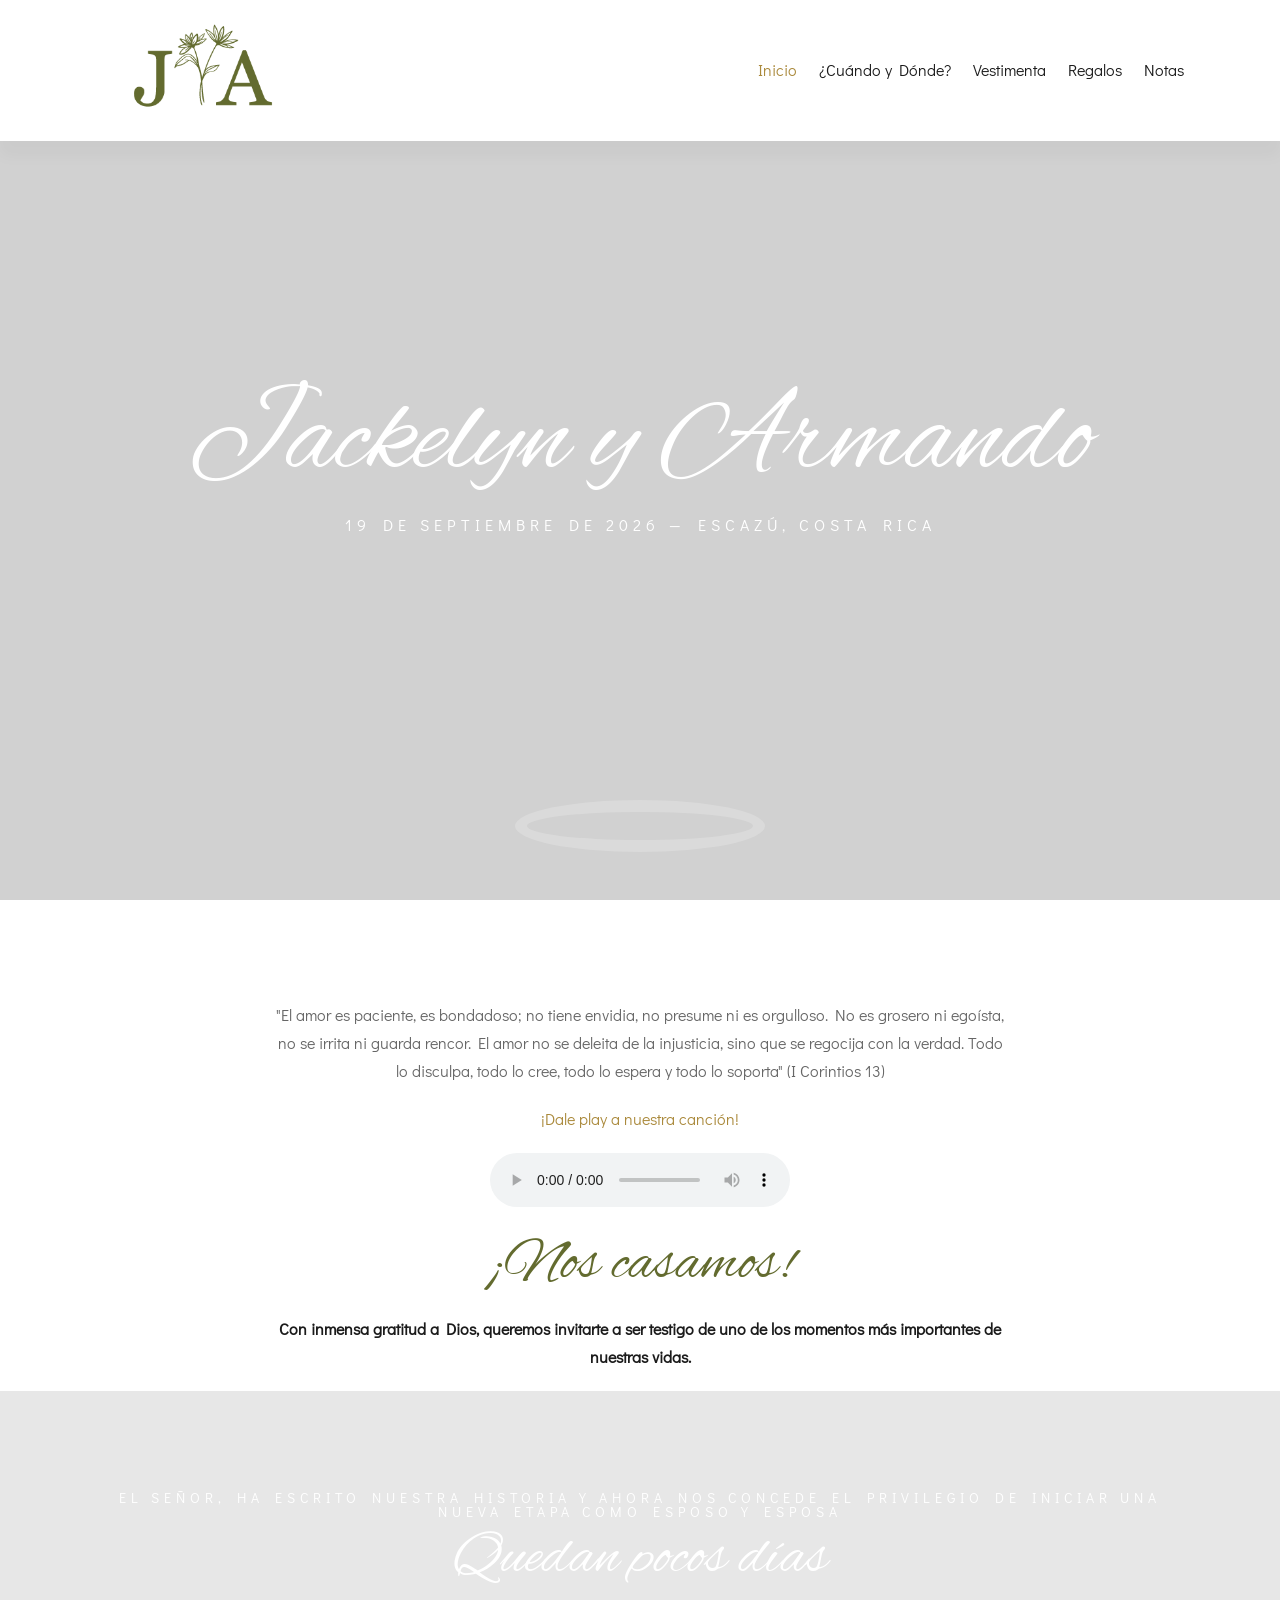
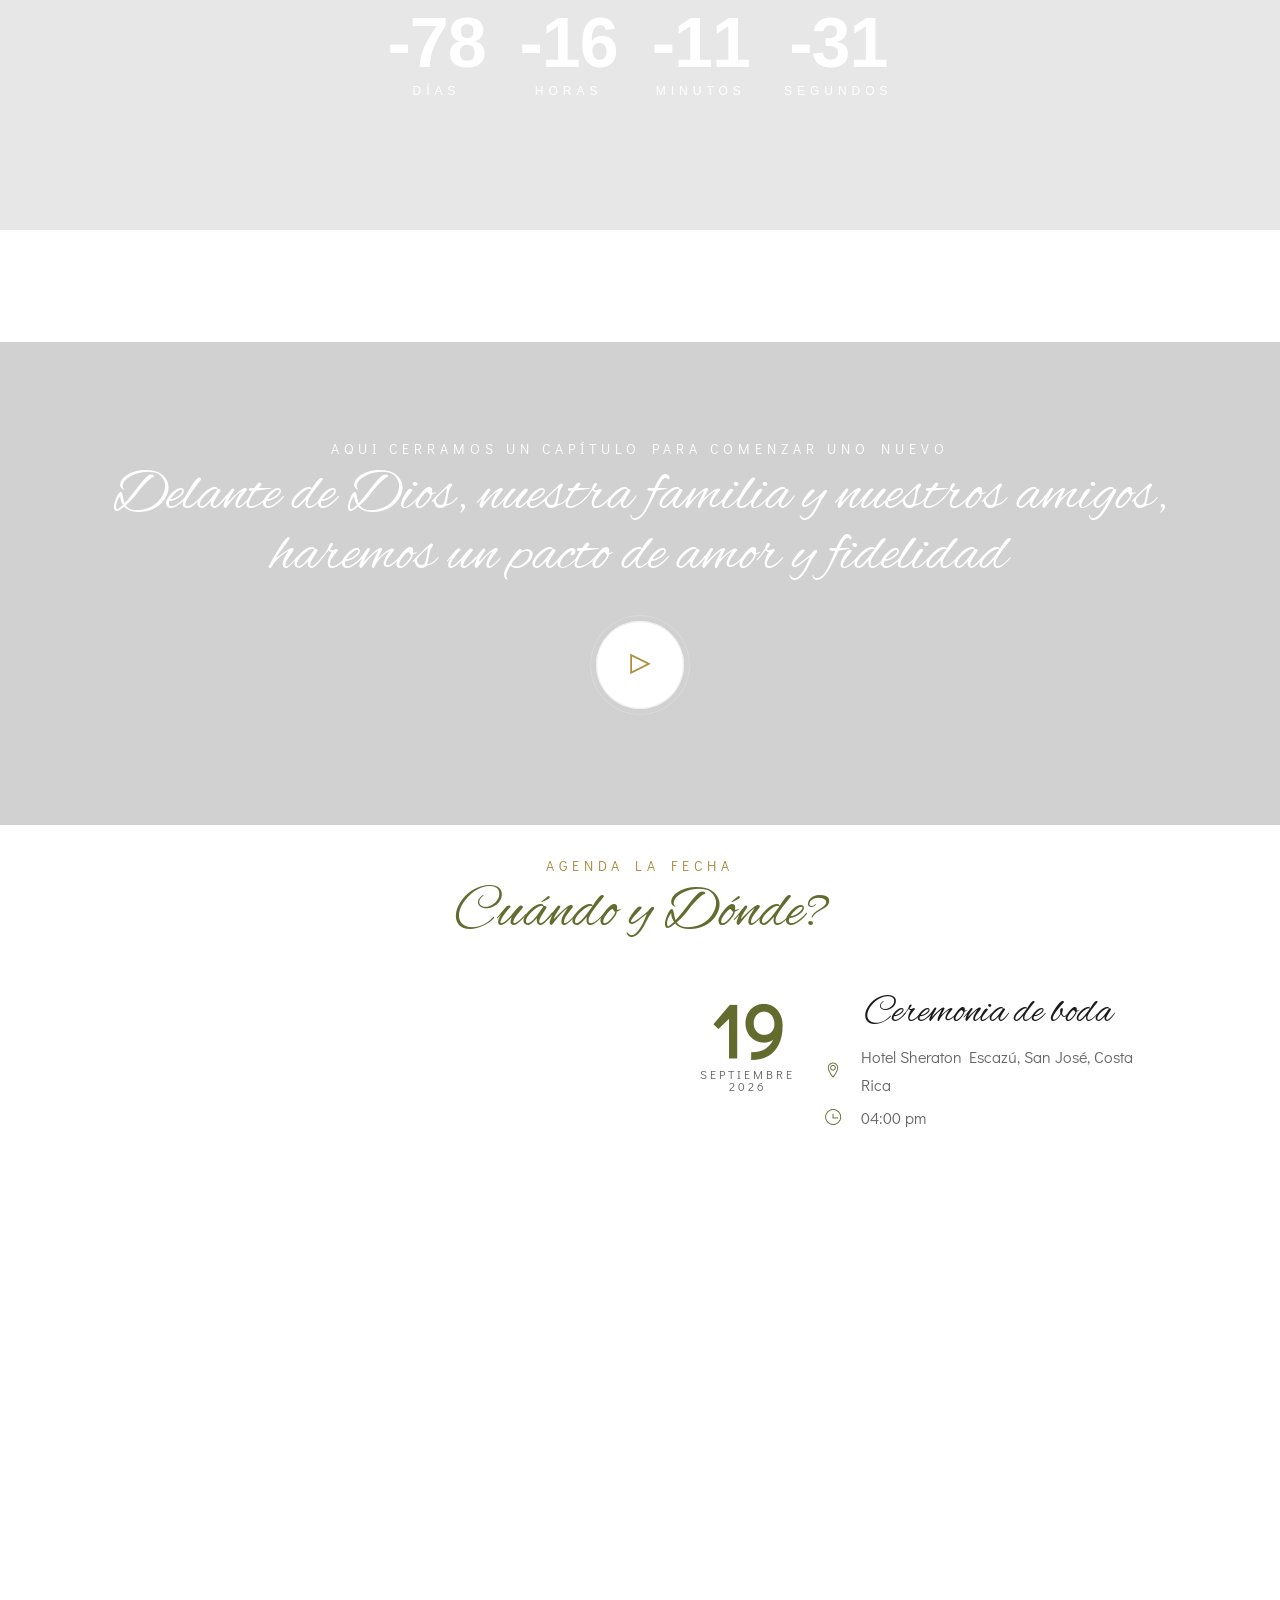
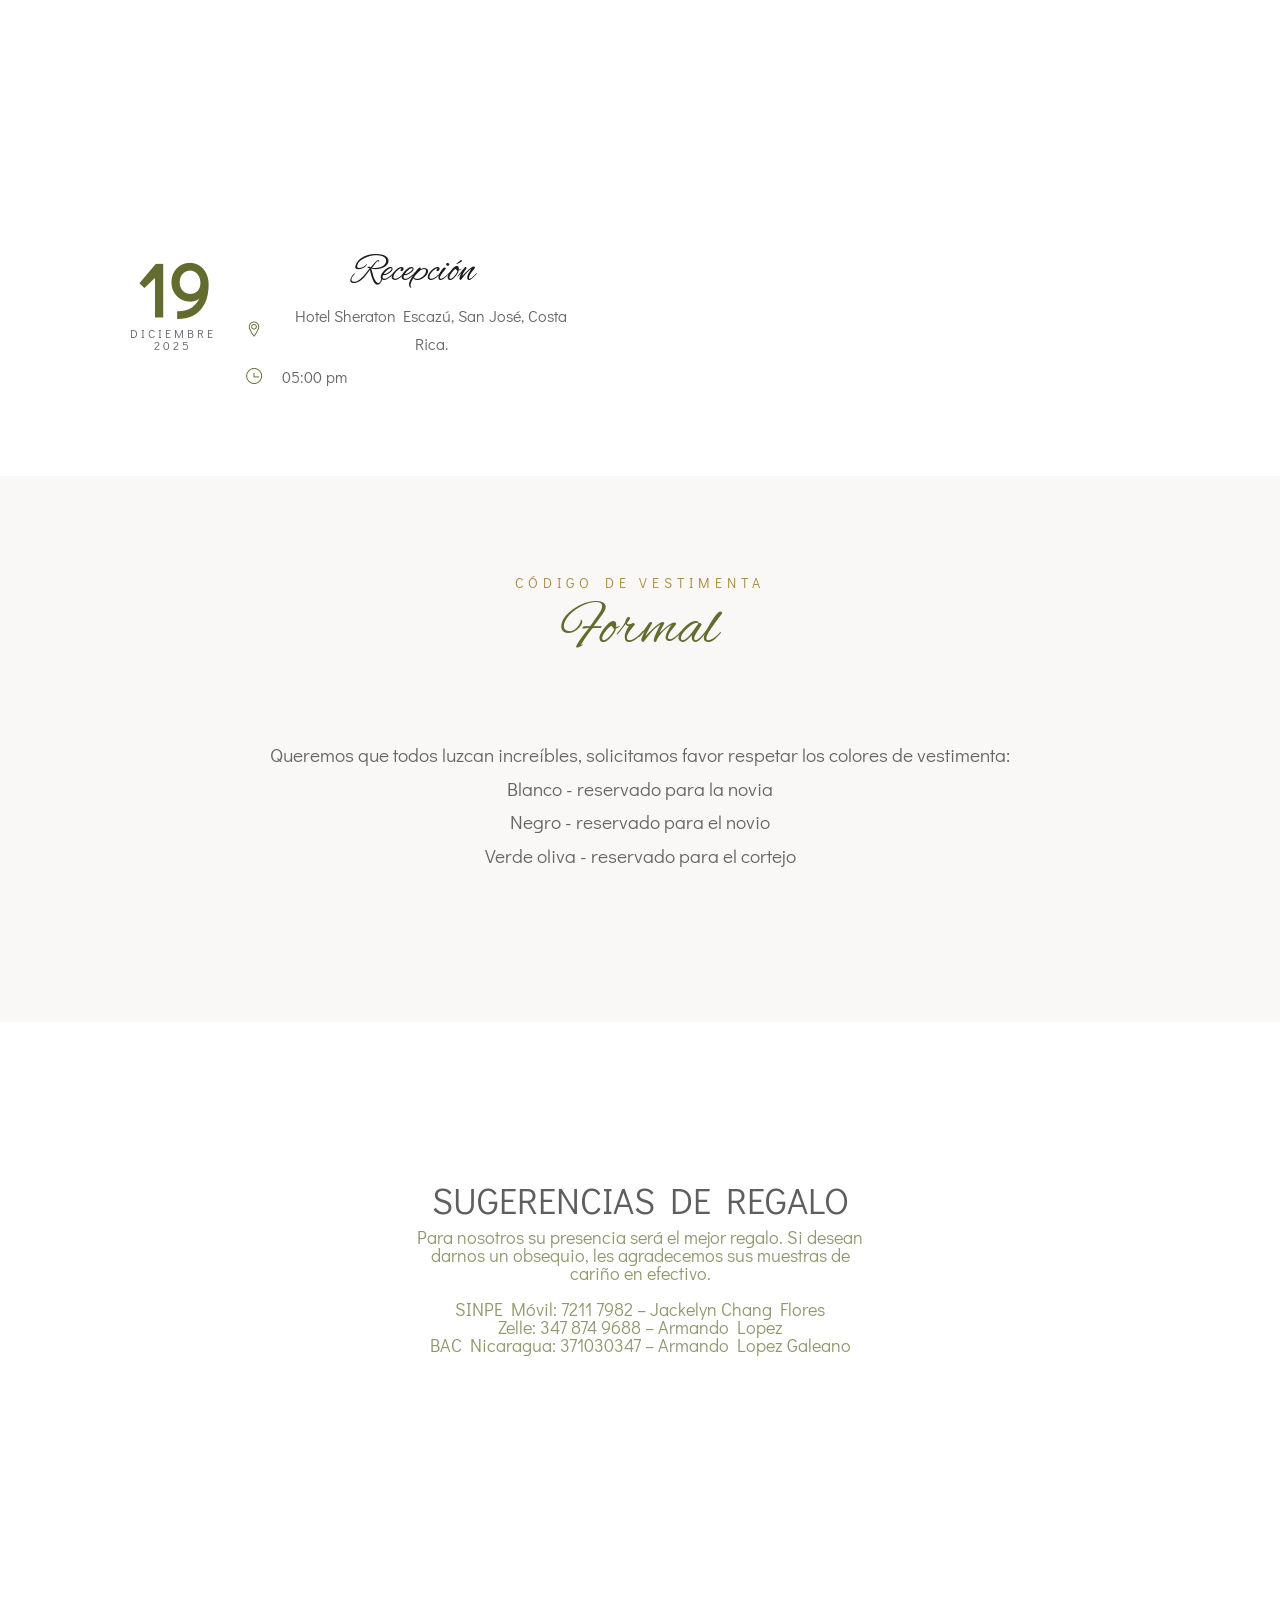
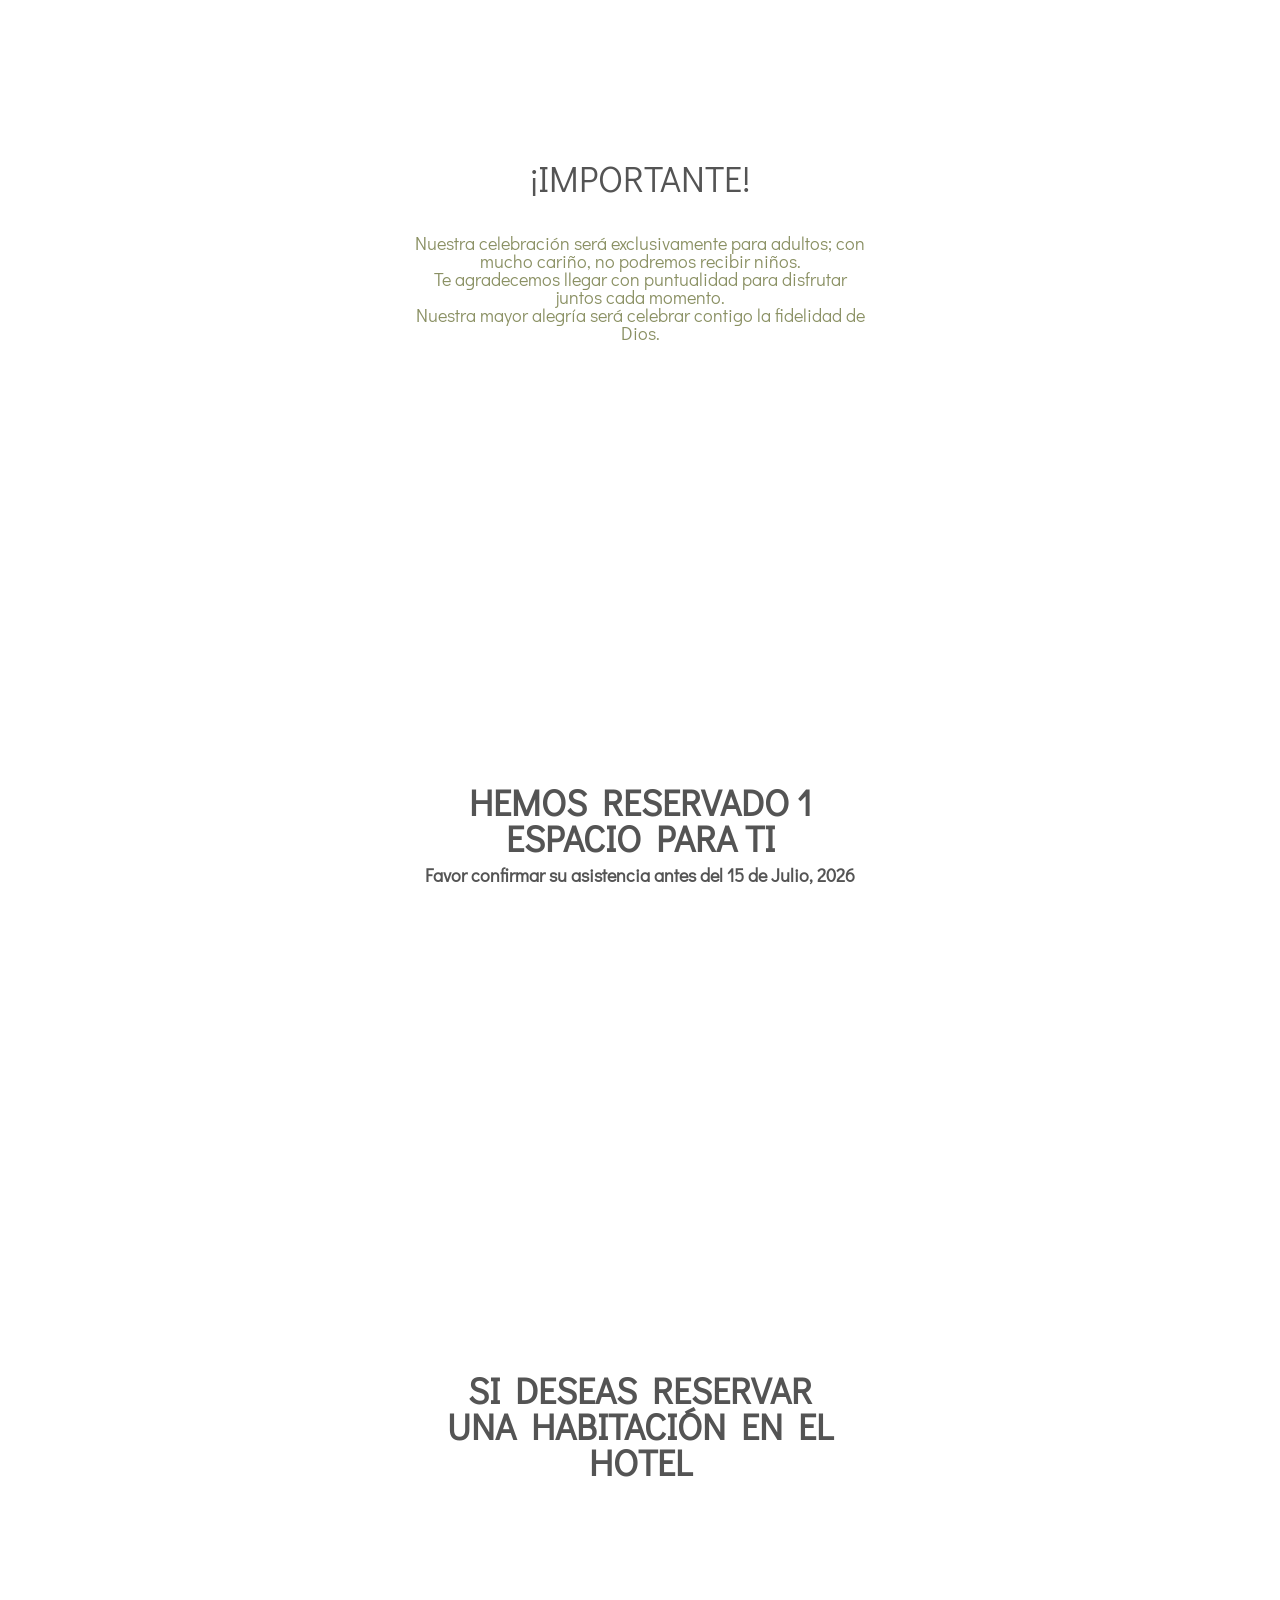
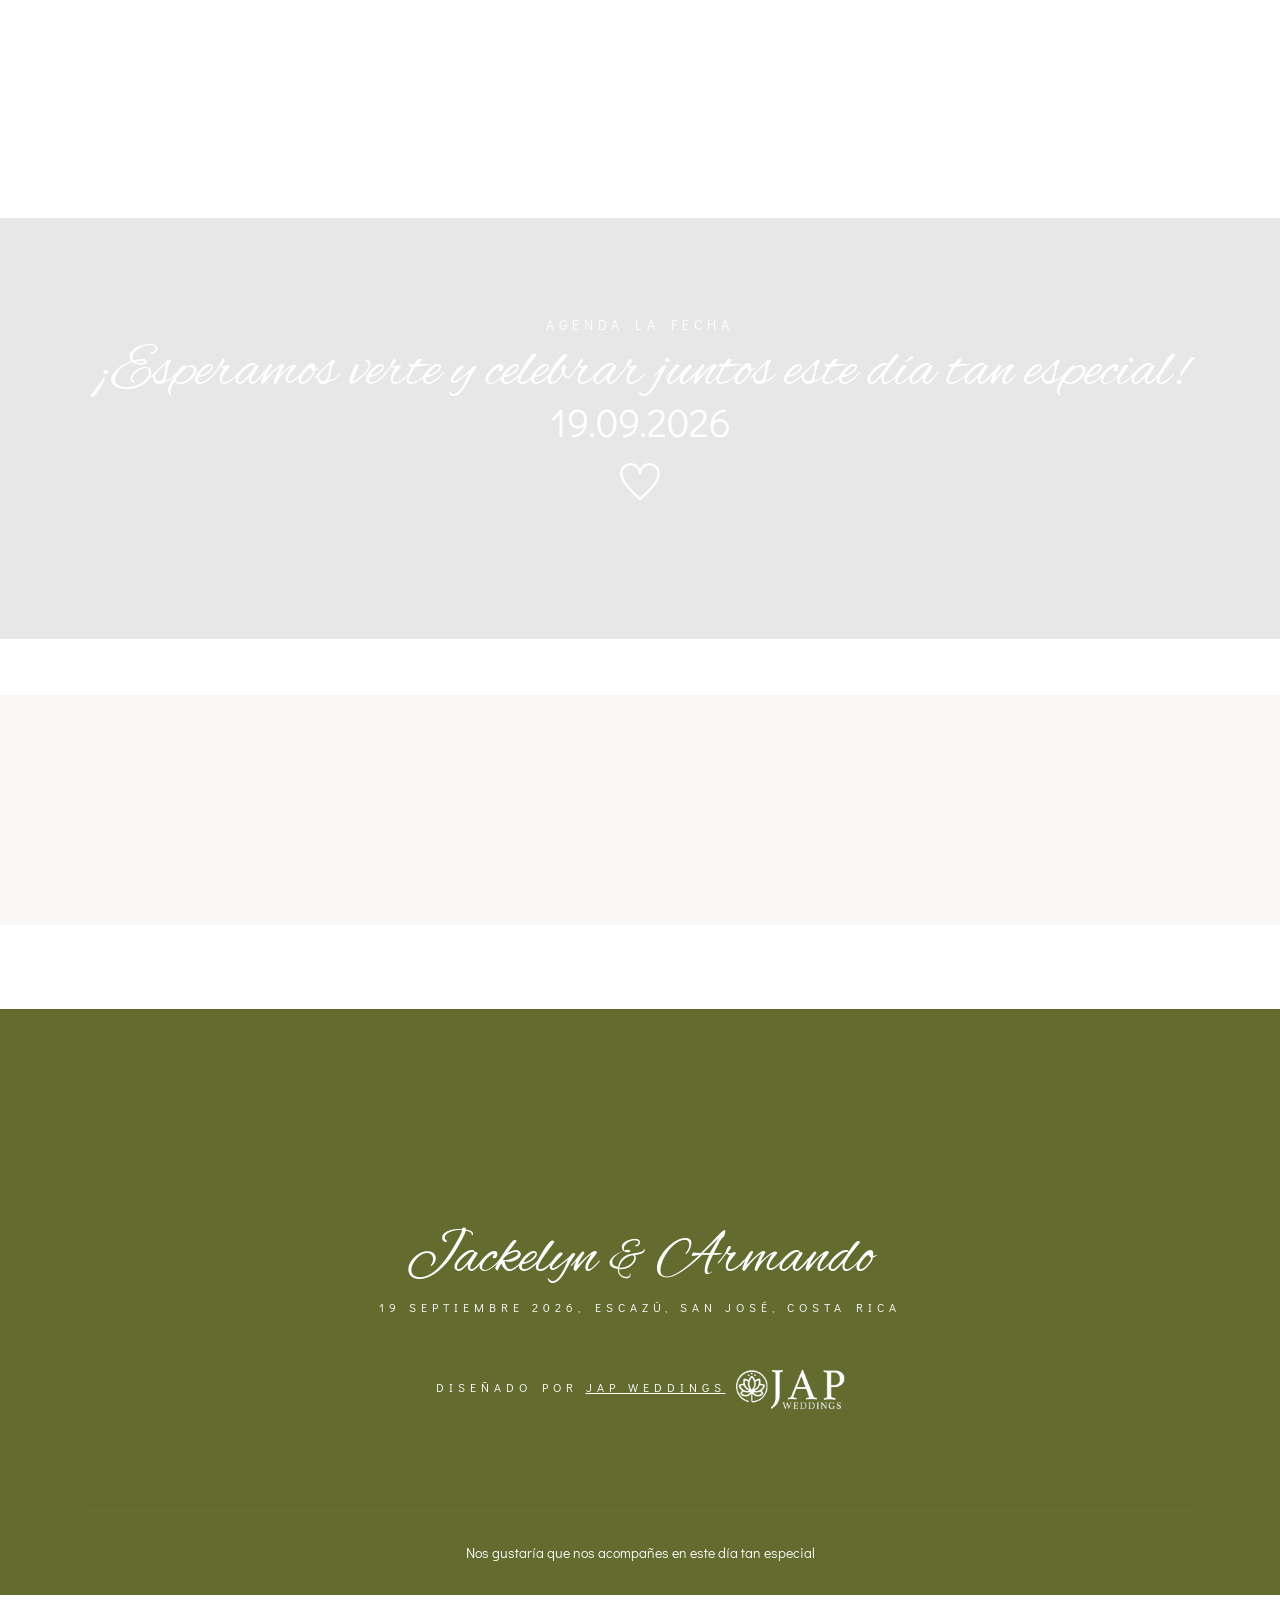
==== index.html @ 6087a8e7 "Add files via upload" ====
<!DOCTYPE HTML>
<html lang="en">

<head>
    <meta charset="utf-8">
    <meta http-equiv="X-UA-Compatible" content="IE=edge">
    <title>Jackelyn y Armando</title>
    <meta name="viewport" content="width=device-width, initial-scale=1">
    <link rel="icon" type="image/png" href="images/favicon.png" />
    <link href="https://fonts.googleapis.com/css2?family=Alex+Brush&family=Didact+Gothic&display=swap" rel="stylesheet">
    <link rel="stylesheet" href="css/animate.css">
    <link rel="stylesheet" href="css/themify-icons.css">
    <link rel="stylesheet" href="css/bootstrap.css">
    <link rel="stylesheet" href="css/flexslider.css">
    <link rel="stylesheet" href="css/magnific-popup.css">
    <link rel="stylesheet" href="css/owl.carousel.min.css">
    <link rel="stylesheet" href="css/owl.theme.default.min.css">
    <link rel="stylesheet" href="css/YouTubePopUp.css">
    <link rel="stylesheet" href="css/style.css">
    <!-- FOR IE9 below -->
    <!--[if lt IE 9]>
        <script src="js/respond.min.js"></script>
    <![endif]-->
</head>

<body>
    <!-- Preloader -->
    <div class="preloader">
        <div class="lds-heart">
            <div></div>
        </div>
    </div>
    <!-- Progress-wrapp scroll-button -->
    <div class="progress-wrap active-progress">
        <svg class="progress-circle svg-content" width="100%" height="100%" viewBox="-1 -1 102 102">
            <path d="M50,1 a49,49 0 0,1 0,98 a49,49 0 0,1 0,-98" />
        </svg>
    </div>
    <!-- Navbar -->
    <nav class="navbar navbar-expand-lg ">
        <div class="container">
            <!-- Logo -->
            <div class="logo-wrapper navbar-brand valign">
                <div class="logo">
                    <a href="index.html"><img src="images2/LOGO-nuestra-boda.png" style="width: 64%;" alt=""></a>
                </div>
            </div>
            <button class="navbar-toggler" type="button" data-toggle="collapse" data-target="#navbarSupportedContent"
                aria-controls="navbarSupportedContent" aria-expanded="false" aria-label="Toggle navigation"> <span
                    class="icon-bar"><i class="ti-line-double"></i></span> </button>
            <!-- Navbar links -->
            <div class="collapse navbar-collapse" id="navbarSupportedContent">
                <ul class="navbar-nav ml-auto">
                    <li class="nav-item"><a class="nav-link active" href="#home" data-scroll-nav="0">Inicio</a></li>
                    <li class="nav-item"><a class="nav-link" href="#whenwhere" data-scroll-nav="6">¿Cuándo y Dónde?</a>
                    </li>
                    <li class="nav-item"><a class="nav-link" href="#outfit" data-scroll-nav="8">Vestimenta</a></li>
                    <li class="nav-item"><a class="nav-link" href="#rsvp5" data-scroll-nav="7">Regalos</a></li>
                    <li class="nav-item"><a class="nav-link" href="#rsvp2" data-scroll-nav="9">Notas</a></li>

                </ul>
            </div>
        </div>
    </nav>


    <!-- Slider section -->
    <header id="home" data-scroll-index="0">
        <div class="mary-hero js-fullheight">
            <div class="flexslider js-fullheight">
                <ul class="slides">
                    <li class="bg-fixed" style="background-image: url(images/JAP_7973.jpg); 
                    background-position: 80% center;" data-overlay-dark="2" id="icon">
                        <div class="overlay"></div>
                        <div class="container">
                            <div class="row">
                                <div class="col-md-12 text-center js-fullheight slider-text">
                                    <div class="slider-text-inner mx-auto">
                                        <h2>Jackelyn y Armando</h2>
                                        <h6>19 de Septiembre de 2026 — Escazú, Costa Rica</h6>
                                    </div>
                                </div>
                            </div>
                        </div>
                    </li>
                </ul>
            </div>
        </div>

    </header>
    <!-- Welcome section -->
    <div id="welcome" class="welcome section-padding">
        <div class="container">
            <div class="row">
                <div class="col-md-12 text-center">
                    <div class="welcome-mt">
                        <div class="welcome-image-wrapper">
                            <div class="img">
                                <a href="#" data-scroll-nav="1"><img src="images/JAP_7983.jpg" alt=""></a>
                            </div>
                        </div>
                    </div>
                </div>
                <div class="col-md-8 offset-md-2 text-center">
                    <p>"El amor es paciente, es bondadoso; no tiene envidia, no presume  ni es orgulloso. No es grosero ni egoísta, no se irrita ni guarda rencor. El amor no se deleita de la injusticia, sino que se regocija con la verdad. Todo lo disculpa, todo lo cree, todo lo espera y todo lo soporta" (I Corintios 13)
</p>
					<p style="color: #AA893B">¡Dale play a nuestra canción!</p>
            		<audio controls loop>
  					<source src="music.mp3" type="audio/mpeg">
					</audio>
					<p></p>
					<h2 class="section-title" style="color: #636B2F;">¡Nos casamos!</h2>
					<p><b>Con inmensa gratitud a Dios, queremos invitarte a ser testigo de uno de los momentos más importantes de nuestras vidas.</b></p>
            </div>
        </div>
    </div>

    <!-- Countdown section -->
    <div id="countdown" class="section-padding bg-img bg-fixed" data-overlay-dark="1"
        data-background="images/JAP_8116.jpg" style="background-position: 60% center;">
        <div class="container">
            <div class="row">
                <div class="section-head col-md-12">
                    <h6>El señor, ha escrito nuestra historia y ahora nos concede el privilegio de iniciar una nueva etapa como esposo y esposa</h6>
                    <h2>Quedan pocos días</h2>
                </div>
            </div>
            <div class="row">
                <div class="col-md-12">
                    <ul>
                        <li><span id="days"></span>Días</li>
                        <li><span id="hours"></span>Horas</li>
                        <li><span id="minutes"></span>Minutos</li>
                        <li><span id="seconds"></span>Segundos</li>
                    </ul>
                </div>
            </div>
        </div>
    </div>


    <br>
    <br>
    <br>
    <br>

    <!-- Video section -->
    <div id="video" class="story-video section-padding bg-img bg-fixed" data-overlay-dark="2"
        data-background="images/JAP_8154.jpg">
        <div class="container">
            <div class="video-wrapper">
                <div class="row">
                    <div class="col-md-12 text-center">
                        <div class="caption">
                            <h6 class="subtitle">Aqui cerramos un capítulo para comenzar uno nuevo</h6>
                            <h2 class="title">Delante de Dios, nuestra familia y nuestros amigos, haremos un pacto de amor y fidelidad </h2><br>
                        </div>
                    </div>
                </div>
                <div class="row">
                    <div class="col-md-12 mb-60 img text-center">
                        		<a class="vid valign" href="https://youtu.be/SKAD72IXZIU">
                            <div class="vid-butn">
                                <span class="icon"><i class="ti-control-play"></i></span>
                            </div>
                        </a>
                    </div>

                </div>
            </div>
        </div>
    </div>

    <!-- When & Where section -->
    <div id="whenwhere" class="when-where section-paddinggg" data-scroll-index="6"
        style="background: url(images/FLORES-02.png) ; background-size:21%; background-repeat: no-repeat; background-position: top right;" >
        <div class="container">
            <div class="row">
                <div class="col-md-12 text-center animate-box" data-animate-effect="fadeInUp">
                    <h6 class="section-subtitle" style="color: #aa893b;">Agenda la fecha</h6>
                    <h2 class="section-title" style="color: #636b2f;">Cuándo y Dónde?</h2>
                </div>
            </div>
            <div class="row">
                <div class="col-md-6 animate-box" data-animate-effect="fadeInLeft">
                    <div class="img left">
                        <img src="images/JAP_7962.jpg" alt="">
                    </div>
                </div>
                <div class="col-md-6 valign animate-box" data-animate-effect="fadeInRight">
                    <div class="content">
                        <div class="date">
                            <h3 style="color: #636b2f;">19</h3>
                            <h6>Septiembre 2026</h6>
                        </div>
                        <div class="cont">
                            <div class="info">
                            </div>
                            <h4>Ceremonia de boda</h4>
                            <ul class="list-unstyled cont-list">
                                <li>
                                    <div class="icon"> <span class="ti-location-pin" style="color: #636b2f;"></span> </div>
                                    <div class="text">
                                        <p align="left">Hotel Sheraton Escazú, San José, Costa Rica</p>
                                    </div>
                                </li>
                                <li>
                                    <div class="icon"> <span class="ti-time" style="color: #636b2f;"></span> </div>
                                    <div class="text">
                                        <p>04:00 pm</p>
                                    </div>
                                </li>
                            </ul>
                        </div>
                    </div>
                </div>
                
            </div>
        </div>
    </div>
    <div class="marybrian-blog section-paddinggg">
        <div class="container">
            <div class="row mb-30">
                <iframe
                    src="https://www.google.com/maps/embed?pb=!1m18!1m12!1m3!1d3929.8369673315274!2d-84.15849692454124!3d9.94751927393465!2m3!1f0!2f0!3f0!3m2!1i1024!2i768!4f13.1!3m3!1m2!1s0x8fa0fb8f2027d1c3%3A0xc8f7101942591a7!2sSheraton%20San%20Jose%20Hotel%2C%20Costa%20Rica!5e0!3m2!1ses!2scr!4v1782761292727!5m2!1ses!2scr"
                    width="1200" height="450" style="border:0;" allowfullscreen="" loading="lazy"
                    referrerpolicy="no-referrer-when-downgrade"></iframe>
            </div>
        </div>
    </div>
	<div id="whenwhere" class="when-where section-paddinggg" data-scroll-index="6"
        style="background: url(images/FLORES-03.png) ; background-size:18%; background-repeat: no-repeat; background-position: top left;">
        <br>
        <div class="container">

            <div class="row">
                <div class="col-md-6 order2 valign animate-box" data-animate-effect="fadeInLeft">
                    <div class="content">
                        <div class="date">
                            <h3 style="color: #636b2f;">19</h3>
                            <h6>Diciembre 2025</h6>
                        </div>
                        <div class="cont">
                            <div class="info">
                            </div>
                            <h4>Recepción</h4>
                            <ul class="list-unstyled cont-list">
                                <li>
                                    <div class="icon"> <span class="ti-location-pin" style="color: #636B2F;"></span> </div>
                                    <div class="text">
                                        <p>Hotel Sheraton Escazú, San José, Costa Rica.
                                        </p>
                                    </div>
                                </li>
                                <li>
                                    <div class="icon"> <span class="ti-time" style="color: #636B2F;"></span> </div>
                                    <div class="text">
                                        <p>05:00 pm</p>
                                    </div>
                                </li>
                                <li>
                                    <div>
                                        <i class="fa-brands fa-waze" style="color: #636B2F;"></i>
                                    </div>
                                    <div class="text">

                                    </div>
                                </li>
                            </ul>
                        </div>
                    </div>
                </div>
                <div class="col-md-6 order1 animate-box" data-animate-effect="fadeInRight">
                    <div class="img">
                        <img src="images/JAP_7984.jpg" alt="">
                    </div>
                </div>
            </div>
        </div>
    </div>
    <!-- Dress Code section -->
    <div id="outfit" class="bride-groom clear section-padding bg-cream" data-scroll-index="8">
        <div class="container">
            <div class="row">
                <div class="col-md-12 text-center mb-30 animate-box" data-animate-effect="fadeInUp">
                    <h6 class="section-subtitle"  style="color: #aa893b;">Código de Vestimenta</h6>
                    <h2 class="section-title" style="color: #636B2F;">Formal</h2>
                </div>
                <img src="images/vestimenta.jpeg" alt="">

                <div class="col-md-12 text-center mb-30 animate-box">
                    <div class="widget-container" style="text-align: center;">
                        <br>
                        <p style="font-size: larger;">Queremos que todos luzcan increíbles, solicitamos favor respetar los colores de vestimenta:
 						<br>Blanco - reservado para la novia
						<br>Negro - reservado para el novio
						<br>Verde oliva - reservado para el cortejo
                        </p>

                    </div>
                </div>
            </div>
        </div>
    </div>

    <!-- RSVP Form section -->
    <div id="rsvp5" class="rsvp section-padding bg-img bg-fixed" data-background="images/JAP_8039.jpg"
        data-scroll-index="7" style="background-position: 20% center;">
        <div class="container">
            <div class="row">
                <div class="col-md-6 offset-md-3 bg-white p-60" style="opacity: 0.7;">
                    <h2 class="text-center">Sugerencias de regalo</br></h2>
                    <h6 class="text-center" style="font-family: Didact Gothic; font-size: large; color: #636b2f">Para nosotros su presencia será el mejor regalo. Si desean darnos un obsequio, les agradecemos sus muestras de cariño en efectivo.
					<br>
					<br>SINPE Móvil: 7211 7982 – Jackelyn Chang Flores 
					<br>Zelle: 347 874 9688 – Armando Lopez 
					<br>BAC Nicaragua: 371030347 – Armando Lopez Galeano
					<br> 
                    </h6>
                </div>
            </div>
        </div>
    </div>
    <br>
    <br>

    <div id="rsvp2" class="rsvp section-padding bg-img bg-fixed" data-background="images/JAP_8063.jpg"
        data-scroll-index="9" style="background-position: 60%;">
        <div class="container">
            <div class="row">
                <div class="col-md-6 offset-md-3 bg-white p-60" style="opacity: 0.75;">
                    <h2 class="text-center">¡Importante!</br></h2>
                    <br>
                    <h6 class="text-center" style="font-family: Didact Gothic; font-size: large; color: #636b2f;">
                    Nuestra celebración será exclusivamente para adultos; con mucho cariño, no podremos recibir niños. 
					<br>Te agradecemos llegar con puntualidad para disfrutar juntos cada momento. 
					<br>Nuestra mayor alegría será celebrar contigo la fidelidad de Dios.
<br>  
					<br>
					<a href="https://linktr.ee/bodajackelynyarmando"><img src="images/boton-info.png" alt="" style="width: 60%;"></a>
                    </h6>

                    <h6 class="text-center" style="font-family: Didact Gothic; font-size: large; color: #626554;">
                    </h6>
                </div>
            </div>
        </div>
    </div>
	<br>
    <br>
        <!-- RSVP Form section -->
    <div id="rsvp" class="rsvp section-padding bg-img bg-fixed" data-background="images/JAP_7977.jpg"
        data-scroll-index="7" style="background-position: 20% center;">
        <div class="container">
            <div class="row">
                <div class="col-md-6 offset-md-3 bg-white p-60" style="opacity: 0.75;">
                    <h2 class="text-center"><b>Hemos reservado 1</b><br><b>espacio para ti</b></br></h2>
				<h6 class="text-center" style="font-family: Didact Gothic; font-size: large; color: #626554;"><b>Favor confirmar su asistencia antes del 15 de Julio, 2026</b> 
                <br>
				<br>
				<br>
				<a href="https://wa.me/50684119557?text=Hola,%20me%20gustar%C3%ADa%20confirmar%20mi%20asistencia%20a%20la%20boda%20de%20Jackelyn%20y%20Armando.%20%F0%9F%92%8D%0A%0ANombre%20del%20invitado:%20%0AConfirmaci%C3%B3n:%20Confirmo%20/%20No%20confirmo"><img src="images/boton-contacto-peq.png" alt="" style="width: 80%;"></a>   
				</h6>
					
                </div>
            </div>
        </div>
    </div>
    <br>
    <br>
    <br>
		<!-- RSVP Form section -->
    <div id="rsvp" class="rsvp section-padding bg-img bg-fixed" data-background="images/JAP_79771.jpg"
        data-scroll-index="7" style="background-position: 80% center;">
        <div class="container">
            <div class="row">
                <div class="col-md-6 offset-md-3 bg-white p-60" style="opacity: 0.75;">
                    <h2 class="text-center"><b>Si deseas reservar</b><br><b>una habitación en el hotel</b></br></h2>
				<h6 class="text-center" style="font-family: Didact Gothic; font-size: large; color: #626554;"><b></b> 
                <br>
				<br>
				<a href="mailto:ventas3@sheratoncr.com?cc=reservas@sheratoncr.com&subject=Reservaci%C3%B3n%20Boda%20Jackelyn%20%26%20Armando&body=Hola,%20deseo%20realizar%20una%20reservaci%C3%B3n%20para%20la%20boda%20de%20Jackelyn%20y%20Armando.%0A%0ANombre%20del%20hu%C3%A9sped:%20%0ACheck-in:%20%0ACheck-out:%20%0ATipo%20de%20habitaci%C3%B3n:%20%0AC%C3%B3digo%20de%20boda:%20Jackelyn%20%26%20Armando%0AForma%20de%20pago:%20Transferencia%20/%20Link%20de%20pago"><img src="images/boton-reserva.png" alt="" style="width: 70%;"></a>   
				</h6>
					
                </div>
            </div>
        </div>
    </div>
    <br>
    <br>
    <br>			
		<!-- Banner section -->
    <div id="banner" class="section-padding bg-img bg-fixed" data-overlay-dark="1"
        data-background="images/JAP_8093.jpg">
        <div class="container">
            <div class="row">
                <div class="section-head col-md-12">
                    <h6>Agenda la fecha</h6>
                    <h2>¡Esperamos verte y celebrar juntos este día tan especial!</h2>
                    <h1>19.09.2026</h1>
                    <h1><i class="ti-heart"></i></h1>
                </div>
            </div>
        </div>
    </div>
	<br>
    <br>
    <div id="gallery" class="section-padding bg-cream" data-scroll-index="10">
        <div class="container">
            <div class="row">
            </div>
        </div>
        <div class="row gallery-filter">
            <div class="col-md-2 gallery-item ceremony">
                <div class="gallery-box">
                    <div class="gallery-img"> <img src="images/JAP_7966.jpg" class="img-fluid mx-auto d-block"
                            alt="">
                    </div>
                    <div class="gallery-detail">
                    </div>
                </div>
            </div>
            <div class="col-md-2 gallery-item ceremony">
                <div class="gallery-box">
                    <div class="gallery-img"> <img src="images/JAP_7988.jpg" class="img-fluid mx-auto d-block" alt="">
                    </div>
                    <div class="gallery-detail">
                    </div>
                </div>
            </div>
            <div class="col-md-2 gallery-item ceremony">
                <div class="gallery-box">
                    <div class="gallery-img"> <img src="images/JAP_8051.jpg" class="img-fluid mx-auto d-block"
                            alt="">
                    </div>
                    <div class="gallery-detail">
                    </div>
                </div>
            </div>
            <div class="col-md-2 gallery-item ceremony">
                <div class="gallery-box">
                    <div class="gallery-img"> <img src="images/JAP_8071.jpg" class="img-fluid mx-auto d-block" alt="">
                    </div>
                    <div class="gallery-detail">
                    </div>
                </div>
            </div>
            
            <div class="col-md-2 gallery-item ceremony">
                <div class="gallery-box">
                    <div class="gallery-img"> <img src="images/JAP_8196.jpg" class="img-fluid mx-auto d-block" alt="">
                    </div>
                    <div class="gallery-detail">
			</div>
                </div>
            </div>
            
            <div class="col-md-2 gallery-item ceremony">
                <div class="gallery-box">
                    <div class="gallery-img"> <img src="images/JAP_6352.jpg" class="img-fluid mx-auto d-block" alt="">
                    </div>
                    <div class="gallery-detail">
                    </div>
                </div>
            </div>
        </div>
    </div>
    <div>
        <img src="" alt="" style="width: 30%; height: auto; left: 35%; position: relative;">
    </div>
    <br>
    <br>
    <!-- Footer section -->
    <footer id="footer" style="background-color: #636b2f;">
        <div class="container">
            <div class="top-footer">
                <div class="row">
                    <div class="col-md-12 text-center">
                        <div class="section-padding">
                            <h2><span>Jackelyn <small>&amp;</small> Armando</span></h2>
                            <h6>19 Septiembre 2026, Escazú, San José, Costa Rica</h6>

                            <br>
                            <br>

                            <h6>Diseñado por <a href="https://www.japweddings.com"><u>JAP Weddings</u> <img
                                        src="images2/VECTOR.png" alt="" style="width: 10%;"></a></h6>
                        </div>
                    </div>
                </div>
            </div>
            <div class="sub-footer">
                <div class="row">
                    <div class="col-md-12 text-center">
                        <p style="color: white;">Nos gustaría que nos acompañes en este día tan especial</p>
                    </div>
                </div>
            </div>
        </div>
    </footer>
    <!-- jQuery -->
    <script src="js/jquery.min.js"></script>
    <script src="js/modernizr-2.6.2.min.js"></script>
    <script src="js/jquery.easing.1.3.js"></script>
    <script src="js/bootstrap.min.js"></script>
    <script src="js/jquery.waypoints.min.js"></script>
    <script src="js/jquery.flexslider-min.js"></script>
    <script src="js/sticky-kit.min.js"></script>
    <script src="js/scrollIt.min.js"></script>
    <script src="js/owl.carousel.min.js"></script>
    <script src="js/isotope.js"></script>
    <script src="js/jquery.magnific-popup.min.js"></script>
    <script src="js/YouTubePopUp.js"></script>
    <script src="js/template.js"></script>

</body>

</html>
---- css/YouTubePopUp.css ----
@charset "UTF-8";

/*
    Name: YouTubePopUp
    Description: jQuery plugin to display YouTube or Vimeo video in PopUp, responsive and retina, easy to use.
    Version: 1.0.1
    Plugin URL: http://wp-time.com/youtube-popup-jquery-plugin/
    Written By: Qassim Hassan
    Twitter: @QQQHZ
    Websites: wp-time.com | qass.im | wp-plugins.in
    Dual licensed under the MIT and GPL licenses:
        http://www.opensource.org/licenses/mit-license.php
        http://www.gnu.org/licenses/gpl.html
    Copyright (c) 2016 - Qassim Hassan
*/

.YouTubePopUp-Wrap{
    position:fixed;
    width:100%;
    height:100%;
    background-color:#000;
    background-color:rgba(0,0,0,0.8);
    top:0;
    left:0;
    z-index:9999999999999;
}

.YouTubePopUp-animation{
    opacity: 0;
    -webkit-animation-duration: 0.5s;
    animation-duration: 0.5s;
    -webkit-animation-fill-mode: both;
    animation-fill-mode: both;
    -webkit-animation-name: YouTubePopUp;
    animation-name: YouTubePopUp;
}

@-webkit-keyframes YouTubePopUp {
    0% {
        opacity: 0;
    }

    100% {
        opacity: 1;
    }
}

@keyframes YouTubePopUp {
    0% {
        opacity: 0;
    }

    100% {
        opacity: 1;
    }
}

body.logged-in .YouTubePopUp-Wrap{ /* For WordPress */
    top:32px;
    z-index:99998;
}

.YouTubePopUp-Content{
    max-width:680px;
    display:block;
    margin:0 auto;
    height:100%;
    position:relative;
}

.YouTubePopUp-Content iframe{
    max-width:100% !important;
    width:100% !important;
    display:block !important;
    height:480px !important;
    border:none !important;
    position:absolute;
    top: 0;
    bottom: 0;
    margin: auto 0;
}

.YouTubePopUp-Hide{
    -webkit-animation-duration: 0.5s;
    animation-duration: 0.5s;
    -webkit-animation-fill-mode: both;
    animation-fill-mode: both;
    -webkit-animation-name: YouTubePopUpHide;
    animation-name: YouTubePopUpHide;
}

@-webkit-keyframes YouTubePopUpHide {
    0% {
        opacity: 1;
    }

    100% {
        opacity: 0;
    }
}

@keyframes YouTubePopUpHide {
    0% {
        opacity: 1;
    }

    100% {
        opacity: 0;
    }
}

.YouTubePopUp-Close{
    position:absolute;
    top:0;
    cursor:pointer;
    bottom:528px;
    right:0px;
    margin:auto 0;
    width:24px;
    height:24px;
    background:url(./close.png) no-repeat;
    background-size:24px 24px;
    -webkit-background-size:24px 24px;
    -moz-background-size:24px 24px;
    -o-background-size:24px 24px;
}

.YouTubePopUp-Close:hover{
    opacity:0.5;
}

@media all and (max-width: 768px) and (min-width: 10px){
    .YouTubePopUp-Content{
        max-width:90%;
    }
}

@media all and (max-width: 600px) and (min-width: 10px){
    .YouTubePopUp-Content iframe{
        height:320px !important;
    }

    .YouTubePopUp-Close{
        bottom:362px;
    }
}

@media all and (max-width: 480px) and (min-width: 10px){
    .YouTubePopUp-Content iframe{
        height:220px !important;
    }

    .YouTubePopUp-Close{
        bottom:262px;
    }
}
---- css/style.css ----
/* ----------------------------------------------------------------

01. Default style
02. Preloader style
03. Scrollbar style
04. Owl-Theme custom style
05. Navbar style
06. Page Header style
07. Slider style
08. Section & Title style
09. Welcome style
10. Bride & Groom style
11. Story style
12. Countdown style
13. Friends style
14. Story video style
15. Event style
16. When & Where style
17. Gallery style
18. Blog & Post style
19. Progress-wrap style
20. Gift Registry style
21. Insta style
22. Footer style
23. Media Query style
24. Overlay Effect Bg image

------------------------------------------------------------------- */


/* =======  Default style  ======= */
html,
body {
    -moz-osx-font-smoothing: grayscale;
    -webkit-font-smoothing: antialiased;
    -moz-font-smoothing: antialiased;
    font-smoothing: antialiased;
}
body {
    font-family: 'Didact Gothic', sans-serif;
    font-size: 16px;
    line-height: 1.75em;
    font-weight: 400;
    color: #666;
}
/* typography */
h1,
h2,
h3,
h4,
h5,
h6 {
    font-family: 'Alex Brush', cursive;
    font-weight: 400;
    line-height: 1em;
    margin: 0 0 20px 0;
    color: #1b1b1b;
}
h1 {
    font-size: 40px;
}
h2 {
    font-size: 35px;
}
h3 {
    font-size: 30px;
}
h4 {
    font-size: 25px;
}
h5 {
    font-size: 20px;
}
h6 {
    font-size: 16px;
}
p {
    font-family: 'Didact Gothic', sans-serif;
    font-size: 16px;
    line-height: 1.75em;
    margin: 0 0 20px;
    color: #666;
    font-weight: 400;
}
/* lists */
ul {
    list-style-type: none;
}
/* links */
a {
    color: #fff;
    -webkit-transition: 0.5s;
    -o-transition: 0.5s;
    transition: 0.5s;
}
a:hover,
a:active,
a:focus {
    color: #fff;
    outline: none;
    text-decoration: none !important;
}
a:link {
    text-decoration: none;
}
a:focus {
    outline: none;
}
img {
    width: 100%;
    height: auto;
}
img {
    -webkit-transition: all 0.5s;
    -o-transition: all 0.5s;
    transition: all 0.5s;
    color: #fff;
}
.bg-cream {
    background: #faf8f7;
}
.o-hidden {
    overflow: hidden;
}
.position-re {
    position: relative;
}
.full-width {
    width: 100%;
}
.bg-img {
    background-size: cover;
    background-repeat: no-repeat;
}
.pattern {
    background-repeat: repeat;
    background-size: auto;
}
.bold {
    font-weight: 600;
}
.count {
    font-family: 'Oswald', sans-serif;
}
.valign {
    display: -webkit-box;
    display: -ms-flexbox;
    display: flex;
    -webkit-box-align: center;
    -ms-flex-align: center;
    align-items: center;
}
.v-middle {
    position: absolute;
    width: 100%;
    top: 50%;
    left: 0;
    -webkit-transform: translate(0%, -50%);
    transform: translate(0%, -50%);
}
.v-bottom {
    position: absolute;
    width: 100%;
    bottom: 5%;
    left: 0;
    -webkit-transform: translate(0%, -5%);
    transform: translate(0%, -5%);
}
.js .animate-box {
    opacity: 0;
}
a[href^="tel"] {
    color: inherit;
    text-decoration: none;
}
.bg-fixed {
    background-attachment: fixed;
}
@media (max-width: 992px) {
    .bg-fixed {
    background-attachment: initial;}
}
.p-40 {
    padding: 40px;
}
.p-60 {
    padding: 60px;
}
.mt-60 {
    margin-top: 60px;
}
.mt-10 {
    margin-top: 10px;
}
.mt-20 {
    margin-top: 20px;
}
.mb-30 {
    margin-bottom: 30px;
}
.mb-60 {
    margin-bottom: 60px;
}
.mb-20 {
    margin-bottom: 20px;
}
.mb-15 {
    margin-bottom: 15px;
}
.small,
small {
    font-size: 80%;
}
b,
strong {
    color: #1b1b1b;
}
/*** form element ***/
/* text field */
button,
input,
optgroup,
select,
textarea {
    font-family: 'Didact Gothic', sans-serif;
}
input[type="password"]:focus,
input[type="email"]:focus,
input[type="text"]:focus,
input[type="file"]:focus,
input[type="radio"]:focus,
input[type="checkbox"]:focus,
textarea:focus {
    outline: none;
    border: 1px solid #ececec;
}
input[type="password"],
input[type="email"],
input[type="text"],
input[type="file"],
textarea,
#message,
#search {
    max-width: 100%;
    margin-bottom: 15px;
    border: none;
    padding: 7px 15px;
    height: auto;
    background-color: #fff;
    -webkit-box-shadow: none;
    box-shadow: none;
    display: block;
    width: 100%;
    font-family: 'Nunito Sans', sans-serif;
    font-size: 15px;
    font-weight: 400;
    line-height: 1.75em;
    color: #1b1b1b;
    background-image: none;
    border: 1px solid #ececec;
}
input:focus,
textarea:focus {
    border-bottom-width: 1px;
}
input[type="submit"],
input[type="reset"],
input[type="button"],
button {
    font-family: 'Didact Gothic', sans-serif;
    background: #b08c3e;
    border: 1px solid #b08c3e;
    color: #fff;
    padding: 12px 30px;
    margin: 0;
    font-weight: 400;
    position: relative;
    font-size: 14px;
    text-transform: uppercase;
    letter-spacing: 2px;
    border-radius: 0px;
}
input[type="submit"]:hover,
input[type="reset"]:hover,
input[type="button"]:hover,
button:hover {
    background-color: transparent;
    color: #1b1b1b;
}
select {
    padding: 10px;
    border-radius: 5px;
}
input[type="radio"],
input[type="checkbox"] {
    display: inline;
}
label {
    color: #777;
    transition: all .3s cubic-bezier(.64, .09, .08, 1);
    display: inline-block;
    -moz-appearance: none;
    display: inline-block;
    vertical-align: middle;
        font-family: 'Nunito Sans', sans-serif;
    font-size: 15px;
    font-weight: 400;
    line-height: 1.75em;
    margin-bottom: 0;
}
input[type=radio]:after,
input[type=radio]:before {
    content: '';
    position: absolute;
    transition: all .3s cubic-bezier(.64, .09, .08, 1)
}
input[type=checkbox] {
    position: relative;
    cursor: pointer;
    margin: 5px 23px 15px 0px;;
    -moz-appearance: none;
     -webkit-appearance: none;
    width: 12px;
}
input[type=checkbox]:before {
    content: '';
    width: 18px;
    height: 18px;
    border: 1px solid #ececec;
    background: #fff;
    position: absolute;
    top: 0px;
    margin-left: -1px;
}
input[type=checkbox]:after {
    font-family: 'themify';
    content: '\e64c';
    color: #b08c3e;
    background: transparent;
    position: absolute;
    top: 1px;
    margin-left: -1px;
    left: 0;
    width: 18px;
    height: 18px;
    border: none;
    display: -webkit-inline-flex;
    display: -ms-inline-flexbox;
    display: inline-flex;
    -webkit-align-items: center;
    -ms-flex-align: center;
    align-items: center;
    -webkit-justify-content: center;
    -ms-flex-pack: center;
    justify-content: center;
    opacity: 0;
    transition: opacity .3s cubic-bezier(.64, .09, .08, 1);
    will-change: opacity;
    font-size: 12px;
}
input[type=checkbox]:checked:after {
    opacity: 1
}
input[type=radio] {
    position: relative;
    cursor: pointer;
    margin: 5px 20px 15px 0px;
    -moz-appearance: none;
    -webkit-appearance: none;
    width: 10px;
}
input[type=radio]:before {
    background-color: #fff;
    width: 18px;
    height: 18px;
    border-radius: 50%;
    border: 1px solid #ccc;
    display: inline-block;
    top: 0px;
    left: -4px;
    background-image: radial-gradient(circle, #b08c3e 50%, #fff 70%);
    background-size: 0;
    background-position: 50% 50%;
    background-repeat: no-repeat;
    will-change: background-size;
    z-index: 2;
}
input[type=radio]:after {
    width: 20px;
    height: 20px;
    background: #fff;
    border-radius: 50%
}
input[type=radio]:checked:before {
    background-size: 14px 14px
}
.mb-15 {
    margin-bottom: 15px;
}
.form-control {
    -webkit-appearance: none;
    -moz-appearance: none;
    appearance: none;
    -webkit-box-shadow: none;
    box-shadow: none;
    background: transparent;
    border: none;
    border-bottom: 0px solid #e5e5e5;
    height: 54px;
    -webkit-border-radius: 0;
    -moz-border-radius: 0;
    -ms-border-radius: 0;
    border-radius: 0;
    padding: 0;
    font-family: 'Didact Gothic', sans-serif;
    font-size: 18px;
    line-height: 1.75em;
    font-weight: 400;
}
.form-control:active,
.form-control:focus {
    outline: none;
    -webkit-box-shadow: none;
    box-shadow: none;
    background-color: #fff;
    border: 1px solid #ececec;
}
#message {
    font-family: 'Didact Gothic', sans-serif;
    height: 130px;
    padding: 12px;
    border: 1px solid #ececec;
}


/* =======  Preloader Style  ======= */
.preloader{
  width: 100%;
  height: 100%;
  background: #fff;
  position: fixed;
  top: 0;
  left: 0;
  z-index: 10000;
  display: flex;
  align-items: center;
  justify-content: center;
}
/* Heart */
.lds-heart {
  display: inline-block;
  position: relative;
  width: 64px;
  height: 64px;
  transform: rotate(45deg);
  transform-origin: 32px 32px;
}
.lds-heart div {
  top: 23px;
  left: 19px;
  position: absolute;
  width: 26px;
  height: 26px;
  background: #cbbfa9;
  animation: lds-heart 1.2s infinite cubic-bezier(0.215, 0.61, 0.355, 1);
}
.lds-heart div:after,
.lds-heart div:before {
  content: " ";
  position: absolute;
  display: block;
  width: 26px;
  height: 26px;
  background: #cbbfa9;
}
.lds-heart div:before {
  left: -17px;
  border-radius: 50% 0 0 50%;
}
.lds-heart div:after {
  top: -17px;
  border-radius: 50% 50% 0 0;
}
@keyframes lds-heart {
  0% {
    transform: scale(0.95);
  }
  5% {
    transform: scale(1.1);
  }
  39% {
    transform: scale(0.85);
  }
  45% {
    transform: scale(1);
  }
  60% {
    transform: scale(0.95);
  }
  100% {
    transform: scale(0.9);
  }
}


/* =======  Scrollbar style  ======= */
::-webkit-scrollbar {
    width: 0px;
}
::-webkit-scrollbar-track {
    background: #fff;
}
::-webkit-scrollbar-thumb {
    background: #1b1b1b;
}
::-webkit-scrollbar-thumb:hover {
    background: #1b1b1b;
}


/* =======  Owl-Theme custom style  ======= */
.owl-theme .owl-nav.disabled + .owl-dots {
    margin-top: 0px;
    line-height: .7;
    display: block;
}
.owl-theme .owl-dots .owl-dot span {
    width: 12px;
    height: 12px;
    margin: 0 3px;
    border-radius: 50%;
    background: #ececec;
    border: 1px solid #ececec;
}
.owl-theme .owl-dots .owl-dot.active span,
.owl-theme .owl-dots .owl-dot:hover span {
    background: #b08c3e;
    border: 1px solid #b08c3e;
}


/* =======  Navbar style  ======= */
.navbar {
    position: absolute;
    left: 0;
    top: 0;
    width: 100%;
    background: transparent;
    z-index: 99;
    padding-right: 0;
    padding-left: 0;
    padding-top: 0;
    padding-bottom: 0;
}
.navbar-toggler {
    outline: none;
}
.navbar .navbar-toggler-icon {
    color: #b08c3e;
    
}
.navbar .navbar-nav .nav-link {
    font-family: 'Didact Gothic', sans-serif;
    font-size: 16px;
    font-weight: 400;
    color: #fff;
    margin: 3px;
    -webkit-transition: all .4s;
    transition: all .4s;
}
.navbar .navbar-nav .nav-link.black-color {
    color: #fff;
}
.navbar .navbar-nav .nav-link:hover {
    color: #AA893B;
}
.navbar .navbar-nav .active {
    color: #AA893B !important;
}
.nav-scroll {
    background: #fff;
    padding: 0 0 0 0;
    position: fixed;
    top: -100px;
    left: 0;
    width: 100%;
    -webkit-transition: -webkit-transform .5s;
    transition: -webkit-transform .5s;
    transition: transform .5s;
    transition: transform .5s, -webkit-transform .5s;
    -webkit-transform: translateY(100px);
    transform: translateY(100px);
    -webkit-box-shadow: 0px 15px 15px rgba(0, 0, 0, 0.03);
    box-shadow: 0px 15px 15px rgba(0, 0, 0, 0.03);
}
.nav-scroll .navbar-toggler-icon {
    color: #b08c3e;
}
.nav-scroll .navbar-nav .nav-link {
    color: #1b1b1b;
}
.nav-scroll .navbar-nav .active {
    color: #AA893B !important;
}
.nav-scroll .navbar-nav .logo {
    padding: 15px 0;
    color: #666;
}
.nav-scroll .logo {
    width: 240px;
}
.nav-scroll .logo-img {
    margin-bottom: 0px;
}
.nav-scroll .logo-wrapper .logo h2 {
    font-family: 'Alex Brush', cursive;
    font-size: 36px;
    font-weight: 400;
    margin-bottom: 0px;
    display: block;
    width: 100%;
    position: relative;
    color: #1b1b1b;
    line-height: 1.25em;
/*    display: none;*/
}
.nav-scroll .logo-wrapper .logo span {
    display: block;
    font-family: 'Alex Brush', cursive;
    font-size: 9px;
    color: #666;
    font-weight: 400;
    display: block;
    margin-top: 3px;
    line-height: 1.2em;
    margin-left: 5px;
/*    display: none !important;*/
}
.nav-scroll .logo-wrapper {
    padding: 20px 0px;
}
.logo-wrapper {
    float: left;
    padding: 30px 0px;
}
.logo-wrapper .logo h2 {
    font-family: 'Alex Brush', cursive;
    font-size: 36px;
    font-weight: 400;
    display: block;
    width: 100%;
    position: relative;
    color: #fff;
    margin-bottom: 0;
}
.logo-wrapper .logo h2 a i {
    color: #fff;
    font-size: 20px;
    vertical-align: super;
}
.logo-wrapper .logo span {
    display: block;
    font-family: 'Didact Gothic', sans-serif;
    font-size: 9px;
    text-transform: uppercase;
    letter-spacing: 3px;
    color: #fff;
    font-weight: 400;
    display: block;
    margin-top: 5px;
    line-height: 1.5em;
}
.logo {
    padding: 0;
    text-align: center;
}
.logo-img {
    width: 270px;
}
.dropdown:hover .dropdown-menu,
.dropdown:hover .mega-menu {
    opacity: 1;
    visibility: visible;
    -webkit-transform: translateY(0);
    transform: translateY(0);
}
.dropdown .nav-link {
    cursor: pointer;
}
.dropdown .nav-link i {
    padding-left: 1px;
    font-size: 9px;
}
.dropdown-item {
    position: relative;
}
.dropdown-item:hover .sub-menu {
    opacity: 1;
    visibility: visible;
    -webkit-transform: translateY(0);
    transform: translateY(0);
}
.dropdown-item span {
    display: block;
    cursor: pointer;
}
.dropdown-menu,
.sub-menu {
    display: block;
    opacity: 0;
    visibility: hidden;
    -webkit-transform: translateY(20px);
    transform: translateY(20px);
    width: 200px;
    padding: 15px 10px;
    border-radius: 0;
    border: 0;
    background-color: #fff;
    -webkit-box-shadow: 0px 10px 20px rgba(0, 0, 0, 0.05);
    box-shadow: 0px 10px 20px rgba(0, 0, 0, 0.05);
    -webkit-transition: all .3s;
    transition: all .3s;
}
.dropdown-menu .dropdown-item,
.sub-menu .dropdown-item {
    padding: 5px 15px;
    font-family: 'Didact Gothic', sans-serif;
    font-size: 16px;
    font-weight: 400;
    color: #1b1b1b;
    position: relative;
    -webkit-transition: all .4s;
    transition: all .4s;
    border-bottom: 1px solid rgba(0, 0, 0, 0.025);
    background-color: transparent;
}
.dropdown-menu .dropdown-item:last-child,
.sub-menu .dropdown-item:last-child {
    border-bottom: none;
}
.dropdown-menu .dropdown-item:hover,
.sub-menu .dropdown-item:hover {
    background: transparent;
    padding-left: 20px;
    color: #b08c3e;
}
.dropdown-menu .dropdown-item a,
.sub-menu .dropdown-item a {
    display: block;
    color: #1b1b1b;
}
.dropdown-menu .dropdown-item a:hover,
.sub-menu .dropdown-item a:hover {
color: #b08c3e;
}
.dropdown-menu .dropdown-item a .badge,
.sub-menu .dropdown-item a .badge {
    margin-left: 10px;
    padding: 3px 5px 3px 5px;
    font-size: 8px;
    background: #b08c3e;
    border: 1px solid #b08c3e;
    top: 12px;
    border-radius: 0px;
    color: #1b1b1b;
    position: absolute;
    display: inline;
}
.dropdown-menu .dropdown-item i,
.sub-menu .dropdown-item i {
   padding: 13px 0 0 5px;
    font-size: 8px;
    float: right;
}
.dropdown-menu .dropdown-item em,
.sub-menu .dropdown-item em {
    font-size: 8px;
    background-color: #fff;
    padding: 2px 4px;
    color: #1b1b1b;
    border-radius: 2px;
    position: absolute;
    right: 10px;
    top: 5px;
}
.dropdown-menu.last {
    left: -30%;
}
.sub-menu {
    position: absolute;
    left: 100%;
    top: -5px;
}
.sub-menu.left {
    left: -100%;
    margin-left: -20px;
}
@media screen and (max-width: 767px) {
    .navbar {
        padding-right: 0px;
        padding-right: 0px;
        background: transparent;
    }
    .nav-scroll {
        background: #fff;
    }
    .logo-wrapper {
        float: left;
        padding: 15px;
    }
    .nav-scroll .logo-wrapper {
        padding: 15px;
        background-color: #fff;
    }
}

/* ======= Page Header style ======= */
.banner-header {
    padding: 200px 0;
    clear: both;
    width: 100%;
    display: block;
    background-position: center;
}
.banner-header h5 {
    color: #fff;
    font-size: 14px;
    font-family: 'Didact Gothic', sans-serif;
    font-weight: 400;
    margin-bottom: 15px;
    margin-top: 15px;
    letter-spacing: 5px;
    text-transform: uppercase;
}
.banner-header h5 a {
    color: #FFF;
}
.banner-header h1 {
    font-size: 60px;
    font-family: 'Alex Brush', cursive;
    font-weight: 400;
    color: #fff;
    position: relative;
    margin-bottom: 0px;
}


/* =======  Slider style  ======= */
.mary-hero .flexslider {
    border: none;
    z-index: 1;
    margin-bottom: 0;
    background: #fff;
}
.mary-hero .flexslider .slides {
    position: relative;
    overflow: hidden;
}
.mary-hero .flexslider .slides li {
    background-repeat: no-repeat;
    background-size: cover;
    background-position: bottom center;
    position: relative;
    min-height: 100vh;
    
    
}
.mary-hero .flexslider .flex-control-nav {
    bottom: 20px;
    z-index: 1000;
    right: 20px;
    float: right;
    width: auto;
}
.mary-hero .flexslider .flex-control-nav li {
    display: none;
    margin-bottom: 6px;
}
.mary-hero .flexslider .flex-control-nav li a {
    background: #fff;
    -webkit-box-shadow: none;
    box-shadow: none;
    width: 8px;
    height: 8px;
    cursor: pointer;
}
.mary-hero .flexslider .flex-control-nav li a.flex-active {
    cursor: pointer;
    background: #1b1b1b;
}
.mary-hero .flexslider .flex-direction-nav {
    display: none;
}
.mary-hero .flexslider .slider-text {
    display: table;
    opacity: 0;
    min-height: 100vh;
    padding: 0;
    z-index: 9;
}
.mary-hero .flexslider .slider-text > .slider-text-inner {
    display: table-cell;
    vertical-align: middle;
    min-height: 100vh;
    padding: 20px;
    position: relative;
}
.mary-hero .flexslider .slider-text > .slider-text-inner .desc {
    position: absolute;
    bottom: 0px;
    left: 0;
    padding: 20px;
    background: transparent;
}
@media screen and (max-width: 768px) {
    .mary-hero .flexslider .slider-text > .slider-text-inner {
        text-align: center;
    }
}
.mary-hero .flexslider .slider-text > .slider-text-inner h2,
.mary-hero .flexslider .slider-text > .slider-text-inner h2 {
    font-size: 120px;
    color: #fff;
    font-family: 'Alex Brush', cursive;
    font-weight: 400;
    margin: 0;
    line-height: 1.25em;
    text-align: center;
    margin-bottom: 0px;
}
.mary-hero .flexslider .slider-text > .slider-text-inner h6,
.mary-hero .flexslider .slider-text > .slider-text-inner h6 {
    font-size: 16px;
    color: #fff;
    font-family: 'Didact Gothic', sans-serif;
    text-transform: uppercase;
    font-weight: 400;
    margin: 0;
    letter-spacing: 5px;
}
@media screen and (max-width: 768px) {
    .mary-hero .flexslider .slider-text > .slider-text-inner h2 {
        font-size: 60px;
        line-height: 1em;
        margin-bottom: 15px;
    }
    .mary-hero .flexslider .slider-text > .slider-text-inner h6 {
        font-size: 12px;
    }
}
.mary-hero .flexslider .slider-text > .slider-text-inner .heading-section {
    font-size: 50px;
}
@media screen and (max-width: 768px) {
    .mary-hero .flexslider .slider-text > .slider-text-inner .heading-section {
        font-size: 30px;
    }
}
.mary-hero .flexslider .slider-text > .slider-text-inner p {
    color: #fff;
    font-size: 30px;
    font-weight: 400;
    font-family: 'Alex Brush', cursive;
    line-height: 1.5em;
    margin-bottom: 0px;
}
@media screen and (max-width: 768px) {
    .mary-hero .flexslider .slider-text > .slider-text-inner .btn {
        width: 100%;
    }
}


/* =======  Section & Title style  ======= */
.section-padding {
    padding: 100px 0;
    clear: both;
    width: 100%;
    display: block;
}

.section-paddinggg {
    padding: 34px 0;
    clear: both;
    width: 100%;
    display: block;
}
.section-banner {
    padding: 200px 0 100px 0;
    clear: both;
    width: 100%;
    display: block;
}
.section-title {
    color: #1b1b1b;
    font-family: 'Alex Brush', cursive;
    font-weight: 400;
    font-size: 60px;
    margin-bottom: 20px;
}
.section-title span {
    display: block;
}
.section-subtitle {
    display: block;
    color: #b08c3e;
    font-size: 14px;
    font-weight: 400;
    font-family: 'Didact Gothic', sans-serif;
    margin-bottom: 10px;
    letter-spacing: 5px;
    text-transform: uppercase;
}
.rsvp h2 {
    color: #1b1b1b;
    font-family: 'Didact Gothic', sans-serif;
    font-weight: 400;
    font-size: 36px;
    margin-bottom: 10px;
    text-transform: uppercase;
}
.rsvp h6 {
    display: block;
    color: #b08c3e;
    font-size: 15px;
    font-weight: 400;
    font-family: 'Didact Gothic', sans-serif;
    margin-bottom: 30px;
}

/* =======  Welcome style  ======= */
.welcome {
    position: relative;
    z-index: 20;
    text-align: center;
}
.welcome-mt {
    margin-top: -18% !important;
}
.welcome-image-wrapper {
    display: inline-block;
    vertical-align: top;
    max-width: 100%;
}
.welcome-image-wrapper  .img:hover img {
  -webkit-transform: scale(1.1);
          transform: scale(1.1);
}
.welcome-image-wrapper .img {
    width: 250px;
    border: 12px solid rgba(255,255,255,0.2);
    border-radius: 100%;
    margin-bottom: 30px;
        overflow: hidden;
}


/* =======  Bride & Groom style  ======= */
.bride-groom .item {
  padding: 0px;
  border-radius: 0px;
  position: relative;
  overflow: hidden;
}

.bride-groom .img {
    width: 190px;
    height: 190px;
    overflow: hidden;
    margin: 0 auto 20px;
}
.bride-groom .info h1 {
    text-align: center;
}
.bride-groom .info h6 {
    font-size: 16px;
    margin-bottom: 10px;
    font-family: 'Didact Gothic', sans-serif;
    text-transform: uppercase;
    letter-spacing: 3px;
}
.bride-groom .info h6 i {
    color: #b08c3e;
    font-size: 16px;
}
.bride-groom .info span {
      color: #b08c3e;
    font-size: 24px;
    font-weight: 400;
    font-family: 'Alex Brush', cursive;
}
.bride-groom .info p {
    margin-top: 10px;
}
.bride-groom .info .social {
  margin-top: 10px;
}
.bride-groom .info .social a {
     text-align: center;
    width: 36px;
    height: 36px;
    line-height: 36px;
    border-radius: 50%;
    color: #666;
    background: transparent;
    border: 1px solid rgba(0,0,0,0.06);
    margin-right: 5px;
    font-size: 12px;
    position: relative;
    display: inline-block;
}
.bride-groom .info .social a:hover {
  color: #fff;
  background: #b08c3f;
}
.bride-groom .toright .img {
  float: right;
}
.bride-groom .toright .info {
  margin-left: 0;
  margin-right: 160px;
  text-align: right;
}
.bride-groom .toright .info .social a {
  margin-right: 0;
  margin-left: 10px;
}
@media screen and (max-width: 991px) {
    .bride-groom .img {
        margin: auto;
        float: none !important;
    }
    .bride-groom .info {
        margin: 30px 0 0 0 !important;
    }
    .bride-groom .item, .bride-groom .toright .info {
        text-align: center;
    }
}


/* =======  Story style  ======= */
.story {
    position: relative;
}
.story:last-child {
    margin-bottom: 30px;
}
.story figure {
    margin: 0;
    position: relative;
    width: 66.666667%;
    margin-left: auto;
}
.story.left figure {
    margin-left: 0;
    margin-right: auto;
}

.story .caption {
    background: #faf8f7;
    position: absolute;
    left: 0;
    top: 50%;
    width: 50%;
    padding: 5% 5% 5% 5%;
    -ms-transform: translate(0, -50%);
    -webkit-transform: translate(0, -50%);
    transform: translate(0, -50%);
}
.story.left .caption {
    left: auto;
    right: 0;
    background: #faf8f7;
    padding: 5% 5% 5% 5%;
}
.story .caption h4 {
    font-size: 40px;
    color: #1b1b1b;
    margin-bottom: 10px;
    font-family: 'Alex Brush', cursive;
}
.story .caption h6 {
    color: #b08c3e;
    font-family: 'Didact Gothic', sans-serif;
    font-size: 12px;
    margin-bottom: 10px;
    text-transform: uppercase;
    letter-spacing: 5px;
}
.story .caption p {
    margin-bottom: 0px;
}
@media (max-width: 991.98px) {
    .story figure {
        width: auto;
        margin: 0;
    }
    .story .caption {
        position: relative;
        left: 0;
        top: 0;
        width: auto;
        padding: 30px;
        -ms-transform: translate(0, 0);
        -webkit-transform: translate(0, 0);
        transform: translate(0, 0);
    }
    .story .caption h4 {
    font-size: 36px;
    }
}


/* =======  Countdown style  ======= */
#countdown {
    text-align: center;
}
#countdown .section-head {
    margin-bottom: 15px;
    z-index: 1;
}
#countdown .section-head span {
    display: block;
    position: relative;
    font-family: 'Nunito Sans', sans-serif;
    font-weight: 400;
    font-size: 18px;
    color: #fff;
    margin-bottom: 5px;
}
#countdown .section-head h2 {
    color: #fff;
    font-weight: 400;
    font-size: 60px;
    margin-bottom: 0px;
}
#countdown .section-head h6 {
    color: #fff;
    font-size: 14px;
    font-weight: 400;
    letter-spacing: 5px;
    text-transform: uppercase;
    font-family: 'Didact Gothic', sans-serif;
    margin-bottom: 10px;
}
#countdown .section-head p {
        color: #FFF;
    font-size: 24px;
    margin-bottom: 0;
}
#countdown ul{
    margin-bottom: 0;
    padding: 0;
}
#countdown li {
    font-family: 'Nunito Sans', sans-serif;
    font-weight: 400;
    display: inline-block;
    font-size: 12px;
    list-style-type: none;
    padding: 15px;
    color: #fff;
    line-height: 4em;
    text-align: center;
    text-transform: uppercase;
    letter-spacing: 5px;
}
#countdown li span {
      display: block;
    font-family: 'Nunito Sans', sans-serif;
    font-size: 70px;
    font-weight: 700;
    color: #fff;
    letter-spacing: -1px;
}
@media all and (max-width: 768px) {
  #countdown li {
    font-size: 12px;
    padding: 15px;
  }
  #countdown li span {
    font-size: 60px;
  }

  .bg-img{
    background-position: 60%;
  }
}


/* =======  Banner style  ======= */
#banner {
    text-align: center;
}
#banner .section-head {
    margin-bottom: 15px;
    z-index: 1;
}
#banner .section-head span {
    display: block;
    position: relative;
    font-family: 'Nunito Sans', sans-serif;
    font-weight: 400;
    font-size: 18px;
    color: #fff;
    margin-bottom: 5px;
}
#banner .section-head h2 {
    color: #fff;
    font-weight: 400;
    font-size: 60px;
    margin-bottom: 0px;
    line-height: 1em;
}
#banner .section-head h6 {
    margin-bottom: 5px;
    color: #fff;
    font-size: 14px;
    font-weight: 400;
    letter-spacing: 5px;
    text-transform: uppercase;
    font-family: 'Didact Gothic', sans-serif;
    margin-bottom: 10px;
}
#banner .section-head h1 {
    margin-bottom: 5px;
    color: #fff;
    font-size: 40px;
    font-weight: 400;
    text-transform: uppercase;
    font-family: 'Didact Gothic', sans-serif;
    margin-bottom: 20px;
}
#banner .section-head p {
        color: #FFF;
    font-size: 24px;
    margin-bottom: 0;
}


/* =======  Friends style  ======= */
.friends .item {
    position: relative;
    overflow: hidden;
    text-align: center;
    margin-bottom: 30px;
}

.friends .img {
    width: 200px;
    height: 200px;
    border-radius: 50%;
    overflow: hidden;
    margin: 0 auto 15px;
    -webkit-transition: all .5s;
  transition: all .5s;
    
}
.friends .info {}
.friends .info h6 {
    font-size: 16px;
    margin-bottom: 0px;
    font-family: 'Didact Gothic', sans-serif;
    text-transform: uppercase;
    letter-spacing: 3px;
}
.friends .info span {
    color: #b08c3e;
    font-size: 22px;
    font-weight: 400;
    margin-bottom: 5px;
    font-family: 'Alex Brush', cursive;
}
.friends .info p {
    margin-bottom: 0;
}
.friends .toright .img {
    float: right;
}
.friends .toright .info {
    margin-left: 0;
    margin-right: 160px;
    text-align: right;
}
@media screen and (max-width: 991px) {
    .friends .item,
    .friends .toright .info {
        text-align: center;
    }
    .friends .img {
        margin: auto;
        float: none !important;
    }
    .friends .info {
        margin: 30px 0 0 0 !important;
    }
}


/* =======  Story video style  ======= */
.story-video .video-wrapper {
overflow: hidden !important;
}
.story-video .video-wrapper .caption {
    margin-bottom: 30px;
}
.story-video .video-wrapper .caption .title {
  color: #fff;
    font-family: 'Alex Brush', cursive;
    font-weight: 400;
    font-size: 60px;
}
.story-video .video-wrapper .caption .subtitle {
    color: #fff;
    font-size: 14px;
    text-transform: uppercase;
    letter-spacing: 5px;
    font-weight: 400;
    font-family: 'Didact Gothic', sans-serif;
    margin-bottom: 10px;
}
.story-video .video-wrapper .vid {
  position: relative;
  z-index: 8;
  top: calc(50% - 50px);
  left: calc(50% - 50px);
}
.story-video .video-wrapper .vid .vid-butn:hover .icon {
  color: #fff;
}
.story-video .video-wrapper .vid .vid-butn:hover .icon:before {
  -webkit-transform: scale(0);
          transform: scale(0);
}
.story-video .video-wrapper .vid .vid-butn .icon {
    color: #b08c3e;
    width: 100px;
    height: 100px;
    border: 1px solid rgba(255, 255, 255, 0.2);
    border-radius: 50%;
    line-height: 100px;
    text-align: center;
    font-size: 30px;
    position: absolute;
    -webkit-transition: all .5s;
    transition: all .5s;
}
.story-video .video-wrapper .vid .vid-butn .icon:after {
  content: '';
  position: absolute;
  top: 5px;
  bottom: 5px;
  right: 5px;
  left: 5px;
  border: 1px solid #eee;
  border-radius: 50%;
  z-index: -1;
}
.story-video .video-wrapper .vid .vid-butn .icon:before {
  content: '';
  position: absolute;
  top: 5px;
  bottom: 5px;
  right: 5px;
  left: 5px;
  background: #fff;
  border-radius: 50%;
  z-index: -1;
  -webkit-transition: all 0.5s cubic-bezier(1, 0, 0, 1);
  transition: all 0.5s cubic-bezier(1, 0, 0, 1);
}


/* =======  Event style  ======= */
.events {
    position: relative;
}
.events:last-child {
    margin-bottom: 30px;
}
.events figure {
    margin: 0;
    position: relative;
    width: 66.666667%;
    margin-left: auto;
}
.events.left figure {
    margin-left: 0;
    margin-right: auto;
}

.events .caption {
    background: #faf8f7;
    position: absolute;
    left: 0;
    top: 50%;
    width: 50%;
    padding: 5% 5% 5% 5%;
    -ms-transform: translate(0, -50%);
    -webkit-transform: translate(0, -50%);
    transform: translate(0, -50%);
}
.events.left .caption {
    left: auto;
    right: 0;
    background: #faf8f7;
    padding: 5% 5% 5% 5%;
}
.events .caption h4 {
    font-size: 40px;
    color: #1b1b1b;
    line-height: 1.25em;
    margin-bottom: 10px;
    font-family: 'Alex Brush', cursive;
}
.events .caption h6 {
    color: #b08c3e;
    font-family: 'Didact Gothic', sans-serif;
    font-size: 12px;
    margin-bottom: 10px;
    text-transform: uppercase;
    letter-spacing: 5px;
}
.events .caption p {
    margin-bottom: 0px;
}
@media (max-width: 991.98px) {
    .events figure {
        width: auto;
        margin: 0;
    }
    .events .caption {
        position: relative;
        left: 0;
        top: 0;
        width: auto;
        -ms-transform: translate(0, 0);
        -webkit-transform: translate(0, 0);
        transform: translate(0, 0);
    }
}


/* =======  When & Where style  ======= */
.when-where .img {
  position: relative;
    overflow: hidden;
}
.when-where .img:hover img {
    -webkit-filter: none;
    filter: none;
    -webkit-transition: all 1s ease;
    -moz-transition: all 1s ease;
    -o-transition: all 1s ease;
    -ms-transition: all 1s ease;
    transition: all 1s ease;
}
.when-where .img img {
    -webkit-transition: all .5s;
    transition: all .5s;
}
.when-where .content {
  width: 100%;
  padding: 30px 45px;
}
.when-where .content .date {
  display: table-cell;
  position: relative;
  width: 80px;
  z-index: 2;
}
.when-where .content .date h3 {
    font-size: 75px;
    font-weight: 600;
    color: #b08c3e;
    margin-bottom: 0px;
    font-family: 'Didact Gothic', sans-serif;
}
.when-where .content .date h6 {
    color: #666;
    letter-spacing: 3px;
    font-size: 12px;
    font-family: 'Didact Gothic', sans-serif;
    text-transform: uppercase;
}
.when-where .content .cont {
  display: table-cell;
  vertical-align: middle;
  padding-left: 30px;
}
.when-where .content .cont h4 {
    font-size: 40px;
    color: #1b1b1b;
    font-family: 'Alex Brush', cursive;
    margin-bottom: 10px;
}
.when-where .content .cont .cont-list {
    position: relative;
    display: block;
}
.when-where .content .cont .cont-list li {
    position: relative;
    display: flex;
    align-items: center;
}
.when-where .content .cont .cont-list li + li {
    margin-top: 5px;
}
.when-where .content .cont .cont-list li .icon span {
    font-size: 16px;
    color: #b08c3e;
}
.when-where .content .cont .cont-list li .text {
    margin-left: 20px;
}
.when-where .content .cont .cont-list li .text p {
    margin: 0;
    font-size: 16px;
    color: #666;
}
.when-where .content .cont .cont-list li .text p a {
    font-size: 16px;
    color: #666;
    transition: all 500ms ease;
}
.when-where .content .cont .cont-list li .text p a:hover {
    color: #b08c3e;
}
.when-where .content .cont p {
    margin-bottom: 10px;
}
.when-where .content .cont p i {
    color: #b08c3e;
    font-size: 16px;
    margin-right: 5px;

}
.when-where .content .cont .more {
  font-size: 13px;
  font-weight: 300;
  letter-spacing: 2px;
  text-transform: uppercase;
  color: #b08c3e;
  padding-left: 40px;
  position: relative;
}
.when-where .content .cont .more:after {
  content: '';
  width: 30px;
  height: 1px;
  background: #b08c3e;
  position: absolute;
  top: 50%;
  left: 0px;
}
.when-where .content .cont .more:hover {
   color: #1b1b1b; 
}
.when-where .content .info h6 {
    font-size: 12px;
    letter-spacing: 5px;
    color: #b08c3e;
    font-family: 'Didact Gothic', sans-serif;
    text-transform: uppercase;
    margin-bottom: 10px;
}
.when-where .content .info .tags {
  color: #b08c3e;
}
@media screen and (max-width: 1000px) {
    .when-where .content {
    padding: 0 30px;
    margin-top: 40px;
    }
    .when-where .content .cont h4 {
        line-height: 1em;
        font-size: 36px;
    }
    .order2 {
    -webkit-box-ordinal-group: 3 !important;
        -ms-flex-order: 2 !important;
            order: 2 !important;
  }
    .order1 {
    -webkit-box-ordinal-group: 2 !important;
        -ms-flex-order: 1 !important;
            order: 1 !important;
  }  


}
@media screen and (max-width: 480px) {
    .when-where .content {
    padding: 0 15px;
  }
    .when-where .content .date {
    width: 60px;
  }
    .when-where .content .info .tags {
    margin: 5px 0 0;
  }
    .when-where .content .date h3 {
    font-size: 40px;
  }
}




/* =======  Gallery style  ======= */
.gallery-menu li a {
        cursor: pointer;
    display: block;
    color: #666;
    margin-bottom: 5px;
    padding: 5px 15px;
    transition: all 0.5s;
    margin-top: 5px;
        text-decoration: none;
}
.gallery-menu a.active,
.gallery-menu a:hover {
       color: #fff;
    background-color: #b08c3e;
}
.gallery-item {
    position: relative;
    padding: 15px;
}
.gallery-box {
    overflow: hidden;
    position: relative;
}
.gallery-box .gallery-img {
    position: relative;
    overflow: hidden;
    border-radius: 0;
}
.gallery-box .gallery-img:after {
    content: " ";
    display: block;
    width: 100%;
    height: 100%;
    position: absolute;
    top: 0;
    left: 0;
    border-radius: 0;
    transition: all 0.27s cubic-bezier(0.3, 0.1, 0.58, 1);
}
.gallery-box .gallery-img>img {
    transition: all 0.3s cubic-bezier(0.3, 0.1, 0.58, 1);
    border-radius: 0;
}
.gallery-box .gallery-detail {
    opacity: 0;
    color: #FFF;
    width: 100%;
    padding: 20px;
    box-sizing: border-box;
    position: absolute;
    left: 0;
    overflow: hidden;
    transition: all 0.27s cubic-bezier(0.3, 0.1, 0.58, 1);
    text-align: center;
}
.gallery-box .gallery-detail h4 {
    font-family: 'Alex Brush', cursive;
    font-weight: 400;
    font-size: 24px;
    color: #fff;
}
.gallery-box .gallery-detail p {
    color: #fff;
}
.gallery-box:hover .gallery-detail {
    top: 50%;
    transform: translate(0, -50%);
    opacity: 1;
}
.gallery-box:hover .gallery-img:after {
    background: rgba(0, 0, 0, 0.4);
}
.gallery-box:hover .gallery-img>img {
    transform: scale(1.05);
}


/* ======= Blog style ======= */
.marybrian-blog .img {
  position: relative;
    overflow: hidden;
}
.marybrian-blog .img:hover img {
    -webkit-filter: none;
    filter: none;
    -webkit-transform: scale(1.09, 1.09);
    transform: scale(1.09, 1.09);
    -webkit-transition: all 1s ease;
    -moz-transition: all 1s ease;
    -o-transition: all 1s ease;
    -ms-transition: all 1s ease;
    transition: all 1s ease;
}
.marybrian-blog .img img {
    -webkit-transition: all .5s;
    transition: all .5s;
}
.marybrian-blog .content {
  width: 100%;
  padding: 30px 30px;
}
.marybrian-blog .content .date {
  display: table-cell;
  position: relative;
  width: 95px;
  z-index: 2;
}
.marybrian-blog .content .date h1 {
    font-family: 'Didact Gothic', sans-serif;
    font-size: 70px;
    font-weight: 400;
    color: #b08c3e;
    margin-bottom: 10px;
}
.marybrian-blog .content .date h6 {
    color: #666;
    letter-spacing: 3px;
    font-size: 12px;
    font-family: 'Didact Gothic', sans-serif;
    text-transform: uppercase;
    font-weight: 400;
	padding-right: 3px;
}
.marybrian-blog .content .cont {
  display: table-cell;
  vertical-align: middle;
  padding-left: 15px;
}
.marybrian-blog .content .cont h5 {
    margin: 15px 0;
    font-size: 45px;
    color: #1b1b1b;
    font-weight: 400;
    line-height: 1em;
}
.marybrian-blog .content .cont .more {
  font-size: 14px;
  font-weight: 400;
  letter-spacing: 3px;
  text-transform: uppercase;
  color: #666;
  padding-left: 50px;
  position: relative;
}
.marybrian-blog .content .cont .more:after {
  content: '';
  width: 40px;
  height: 1px;
  background: #b08c3e;
  position: absolute;
  top: 50%;
  left: 0px;
}
.marybrian-blog .content .cont .more:hover {
   color: #b08c3e; 
}
.marybrian-blog .content .info h6 {
    font-size: 12px;
    letter-spacing: 3px;
    color: #666;
    font-family: 'Didact Gothic', sans-serif;
    text-transform: uppercase;
}
.marybrian-blog .content .info .tags {
  color: #b08c3e;
}
@media screen and (max-width: 991px) {
    .marybrian-blog .content {
    padding: 0 30px;
    margin-top: 40px;
    }
    .marybrian-blog .content .cont h4 {
        line-height: 1.25em;
    }
    .order2 {
    -webkit-box-ordinal-group: 3 !important;
        -ms-flex-order: 2 !important;
            order: 2 !important;
  }
    .order1 {
    -webkit-box-ordinal-group: 2 !important;
        -ms-flex-order: 1 !important;
            order: 1 !important;
  }  
}
@media screen and (max-width: 480px) {
    .marybrian-blog .content {
    padding: 0 15px;
  }
    .marybrian-blog .content .date {
    width: 60px;
  }
    .marybrian-blog .content .info .tags {
    margin: 5px 0 0;
  }
    .marybrian-blog .content .date h3 {
    font-size: 40px;
  }
}

/* ======= Blog & Post style ======= */
.blog .item {
    padding: 60px 30px;
    position: relative;
    background-size: cover;
    background-position: 50% 0% !important;
    margin-bottom: 30px;
}
.blog .item:before {
    content: "";
    position: absolute;
    top: 0;
    left: 0;
    right: 0;
    bottom: 0;
    background: rgba(12, 12, 12, 0.7);
}
.blog .item:hover:after {
    opacity: 0;
}
.blog .item:hover h5,
.blog .item:hover p,
.blog .item:hover span {
    color: #fff;
}
.blog .item:after {
    content: "";
    position: absolute;
    top: 0;
    left: 0;
    right: 0;
    bottom: 0;
    background: #fff;
    z-index: 1;
    -webkit-transition: all .4s;
    transition: all .4s;
}
.blog .item .content {
    position: relative;
    z-index: 7;
}
.blog .item h5 {
    font-size: 32px;
    line-height: 1.5em;
    font-weight: 400;
    text-transform: uppercase;
    letter-spacing: 2px;
    margin-bottom: 30px;
}
.blog .item .info {
    margin-bottom: 15px;
}
.blog .item .info span {
    margin-right: 10px;
    font-family: 'Old Standard TT', serif;
    font-size: 12px;
    text-transform: uppercase;
    color: #AAA;
    font-weight: 400;
}
.blog .item .info span:last-child {
    margin: 0;
}
.blog .item .info span i {
    padding-right: 4px;
}
.blog .item p {
    margin-bottom: 30px;
}
.blog .item .more {
    font-weight: 500;
}
.blog .item .more:hover i {
    padding-left: 10px;
}
.blog .item .more i {
    padding-left: 2px;
    -webkit-transition: all .4s;
    transition: all .4s;
}
/* blog page post */
.blog-page .item {
    margin-bottom: 60px;
}
.blog-page .post-img {
    position: relative;
    overflow: hidden;
}
.blog-page .post-img a {
    display: block;
}
.blog-page .post-img img {
    -webkit-transition: all .4s;
    transition: all .4s;
}
.blog-page .post-cont {
    padding: 20px 0 0 0;
    background-color: #fff;
}
.blog-page .post-cont .tag,
.blog-page .post-cont .date {
    font-size: 12px;
    text-transform: uppercase;
    color: #b08c3e;
    font-weight: 400;
    letter-spacing: 5px;
}
.blog-page .post-cont .tag:hover,
.blog-page .post-cont .date:hover {
  color: #b08c3e;  
}
.blog-page .post-cont h5 {
    font-size: 40px;
    margin-bottom: 15px;
    margin-top: 10px;
}
.blog-page .post-cont h5 a {
    color: #000;
}
.blog-page .post-cont h5 a:hover {
    color: #b08c3e;
}
.blog-page .post-cont .info {
    margin-top: 0px;
    font-size: 12px;
    text-align: right;
}
.blog-page .post-cont .info a {
    font-size: 12px;
    color: #000;
}
.blog-page .post-cont .info a:last-of-type {
    float: right;
}
/* blog sidebar */
.blog-sidebar .widget {
    background: #faf8f7;
    padding: 30px;
    margin-bottom: 30px;
    overflow: hidden;
}
.blog-sidebar .widget ul {
    margin-bottom: 0;
    padding: 0;
}
.blog-sidebar .widget ul li {
    font-size: 15px;
    line-height: 1.5em;
    margin-bottom: 10px;
}
.blog-sidebar .widget ul li:hover {
    color: #b08c3e;
}
.blog-sidebar .widget ul li a {
    color: #666;
}
.blog-sidebar .widget ul li a.active {
    color: #b08c3e;
}
.blog-sidebar .widget ul li a:hover {
    color: #b08c3e;
}
.blog-sidebar .widget ul li:last-child {
    margin-bottom: 0;
}
.blog-sidebar .widget ul li i {
    font-size: 9px;
    margin-right: 10px;
}
.blog-sidebar .widget .recent li {
    display: block;
    overflow: hidden;
}
.blog-sidebar .widget .recent .thum {
    width: 90px;
    overflow: hidden;
    float: left;
}
.blog-sidebar .widget .recent a {
    display: block;
    margin-left: 105px;
}
.blog-sidebar .widget-title {
    margin-bottom: 30px;
}
.blog-sidebar .widget-title h6 {
    padding-bottom: 0;
    border-bottom: 1px solid #f1eaea;
    font-size: 35px;
    line-height: 1.5em;
    margin-bottom: 15px;
}
.blog-sidebar .search form {
    position: relative;
}
.blog-sidebar .search form input {
    width: 100%;
    padding: 10px;
    border: 0;
    background: #fff;
    margin-bottom: 0;
}
.blog-sidebar .search form button {
    position: absolute;
    right: 0;
    top: 0;
    background-color: transparent;
    color: #000;
    border: 0;
    padding: 10px;
    cursor: pointer;
}
.blog-sidebar .tags li {
    margin: 3px !important;
    padding: 6px 16px;
    border: 1px solid #f1eaea;
    color: #666 !important;
    float: left;
}
.blog-sidebar ul.tags li a {
    font-size: 14px;
    color: #666;
}
.blog-sidebar ul.tags li:hover,
.blog-sidebar ul.tags li a:hover {
    color: #fff;
    background-color: #b08c3e;
}
.blog-comment-section {
    padding-top: 60px;
    margin-bottom: 0px;
}
.blog-comment-section h5 { 
    font-size: 27px;
}
.blog-post-comment-wrap {
    display: flex;
    margin-bottom: 60px;
}
.blog-user-comment {
    margin-right: 30px;
    flex: 0 0 auto;
}
.blog-user-comment img {
    border-radius: 100%;
    width: 120px;
}
.blog-user-content {
    margin-right: 26px;
}
.blog-user-content h3 {
    font-size: 27px;
    color: #000;
    margin: 0 0 15px;
}
.blog-user-content h3 span {
    font-size: 11px;
    color: #666;
    font-weight: 400;
    margin-left: 20px;
    letter-spacing: 1px;
    text-transform: uppercase;
    font-family: 'Nunito Sans', sans-serif;
}
.blog-repay {
    font-size: 13px;
    line-height: 1.75em;
    color: #000 !important;
    margin: 0;
    font-weight: 400;
}
/* pagination */
.blog-pagination-wrap {
    padding: 0;
    margin: 30px 0 0 0;
    text-align: center;
}
.blog-pagination-wrap li {
    display: inline-block;
    margin: 0 5px;
    border-radius: 100%;
    border: 1px solid #f5eeeb;
}
.blog-pagination-wrap li a {
    background: #fff;
    display: inline-block;
    width: 40px;
    height: 40px;
    line-height: 40px;
    text-align: center;
    color: #666;
    font-weight: 300;
    border-radius: 100%;
}
.blog-pagination-wrap li a:hover {
    opacity: 1;
    text-decoration: none;
    background-color: #b08c3e;
    border: 1px solid #b08c3e;
    color: #fff;
}
.blog-pagination-wrap li a.active {
    background-color: #b08c3e;
    border: 1px solid #b08c3e;
    color: #fff;
}
.blog-pagination-wrap li a i { 
    font-size: 11px;
}
@media screen and (max-width: 768px) {
    .blog-pagination-wrap {
        padding: 0 0 60px 0;
        margin: 0;
        text-align: center;
    }
}

/* post list */
.post-list {
    position: relative;
    display: block;
    padding: 0;
}
.post-list li {
    position: relative;
    display: flex;
    align-items: center;
}
.post-list li+li {
    margin-top: 10px;
}
.post-list li .icon {
    display: flex;
    align-items: center;
}
.post-list li .icon span {
    color: #b08c3e;
    font-size: 12px;
}
.post-list li .text {
    margin-left: 12px;
}
.post-list li .text p {
    color: #666;
    font-weight: 400;
    margin: 0;
}

.itenerario-img {
    height: 64px;
    width: 64px;
}

/* =======  Progress-wrap style  ======= */
.progress-wrap {
    position: fixed;
    bottom: 30px;
    right: 30px;
    height: 44px;
    width: 44px;
    cursor: pointer;
    display: block;
    border-radius: 50px;
    -webkit-box-shadow: inset 0 0 0 1px rgba(130, 130, 130, 0.2);
    box-shadow: inset 0 0 0 1px rgba(130, 130, 130, 0.2);
    z-index: 100;
    opacity: 0;
    visibility: hidden;
    -webkit-transform: translateY(20px);
    -ms-transform: translateY(20px);
    transform: translateY(20px);
    -webkit-transition: all 400ms linear;
    -o-transition: all 400ms linear;
    transition: all 400ms linear;
}
.progress-wrap.active-progress {
    opacity: 1;
    visibility: visible;
    -webkit-transform: translateY(0);
    -ms-transform: translateY(0);
    transform: translateY(0);
}
.progress-wrap::after {
    position: absolute;
    font-family: 'themify';
    content: '\e627';
    text-align: center;
    line-height: 44px;
    font-size: 13px;
    font-weight: normal;
    color: #666;
    left: 0;
    top: 0;
    height: 44px;
    width: 44px;
    cursor: pointer;
    display: block;
    z-index: 1;
    -webkit-transition: all 400ms linear;
    -o-transition: all 400ms linear;
    transition: all 400ms linear;
}
.progress-wrap svg path {
    fill: none;
}
.progress-wrap svg.progress-circle path {
    stroke: #b08c3e;
    stroke-width: 2;
    -webkit-box-sizing: border-box;
    box-sizing: border-box;
    -webkit-transition: all 400ms linear;
    -o-transition: all 400ms linear;
    transition: all 400ms linear;
}
.progress-wrap {
    -webkit-box-shadow: inset 0 0 0 1px rgba(130, 130, 130, 0.2);
    box-shadow: inset 0 0 0 1px rgba(130, 130, 130, 0.2);
}
.progress-wrap::after {
    color: #b08c3e;
}
.progress-wrap svg.progress-circle path {
    stroke: #b08c3e;
}


/* =======  Gift Registry style  ======= */
.gift-registry {
    background-color: #fff;
    padding-top: 100px;
    padding-bottom: 100px;
    margin-bottom: -90px;
}
.gift-registry h2 {
    margin-bottom: 10px;
}
.gift-registry h6 {
    color: #b08c3e;
}
.gift-registry a {
    color: #666;
}
.gift-registry .owl-carousel {
    margin: 30px 0;
}
.gift-registry .gift-registry-logo {
    opacity: 1;
    line-height: 0;
}
.gift-registry .gift-registry-logo:hover {
    opacity: 1;
}
.gift-registry img:hover {
    -webkit-filter: none;
    filter: none;
}
.gift-registry img {
    -webkit-filter: grayscale(100%);
    filter: grayscale(100%);
    -webkit-transition: all .5s;
    transition: all .5s;
}


/* =======  Insta style  ======= */
.insta {
    margin-bottom: -120px;
}
.insta .flex {
  display: -webkit-box;
  display: -ms-flexbox;
  display: flex;
  padding: 0;
  position: relative;
}
.insta .img {
  position: relative;
    padding: 0px;
}
.insta .img:hover i {
  opacity: 1;
}
.insta .img:hover:after {
  opacity: 0;
}
.insta .img:after {
  content: '';
  position: absolute;
  top: 0;
  left: 0;
  width: 100%;
  height: 100%;
  background: #fff;
  -webkit-transition: all .4s;
  -o-transition: all .4s;
  transition: all .4s;
  opacity: .0;
}
.insta .img i {
  position: absolute;
  top: 10px;
  right: 10px;
  color: #fff;
  -webkit-transition: all .4s;
  -o-transition: all .4s;
  transition: all .4s;
  opacity: 0;
}
.insta .follow {
  position: absolute;
  top: 50%;
  left: 50%;
  -webkit-transform: translateX(-50%) translateY(-50%);
  -ms-transform: translateX(-50%) translateY(-50%);
  transform: translateX(-50%) translateY(-50%);
}
.insta .follow .text-bg {
  background: #fff;
  padding: 15px 30px;
  color: #1b1b1b;
  font-size: 14px;
  z-index: 3;
}
.insta .follow .text-bg i {
  color: #b08c3e;
    z-index: 1;
}
.insta .follow .text-bg span {
  position: relative;
  z-index: 2;
}


/* =======  Footer style  ======= */
#footer {
    background: #1b1b1b;
}
/* top footer */
.top-footer {
    padding: 120px 0 0 0;
}
.top-footer h2 {
    font-size: 60px;
    display: block;
    width: 100%;
    position: relative;
    color: #fff;
    letter-spacing: 0px;
    margin-bottom: 10px;
}
.top-footer h6 {
    font-family: 'Didact Gothic', sans-serif;
    color: #fff;
    margin-bottom: 0;
    text-transform: uppercase;
    letter-spacing: 5px;
    font-size: 12px;
}
/* sub footer */
.sub-footer {
    padding: 30px 0 10px 0;
    border-top: 1px solid rgba(255,255,255,0.03);
}
.sub-footer p {
    font-family: 'Didact Gothic', sans-serif;
    font-size: 14px;
    color: #666;
}
.sub-footer p a:hover {
    color: #b08c3e;
}


/* =======  Media Query style  ======= */
@media (min-width: 1200px){
    .container {
        max-width: 1140px !important;
    }
}
@media screen and (max-width: 991px) {
    .bg-fixed {
        background-attachment: scroll !important;
    }
    .navbar .logo {
        text-align: left;
        margin-left: 0px;
    }
    .nav-scroll .logo {
        width: 150px;
    }
    .logo-img {
        margin-bottom: 0px;
    }
    .navbar button {
        margin-right: 15px;
        outline: none !important;
        background: transparent;
        outline: none;
        color: #fff;
    }
    .navbar button:active,
    .navbar button:focus,
    .navbar button:hover {
        background: transparent;
        outline: none;
        color: #fff !important;
        
    }
    .nav-scroll button span i {
        color: #1b1b1b;
    }
    .navbar .container {
        max-width: 100%;
    }
    .navbar .navbar-collapse {
        max-height: 400px;
        overflow: auto;
        background: #fff;
        text-align: left;
        padding: 15px 30px 30px 15px
    }
    .navbar .nav-link {
        margin: 0px auto !important;
    }
    .navbar .navbar-nav .nav-link {
        color: #666;
    }
    .nav-scroll .navbar-collapse .nav-link {
        color: #666 !important;
    }
    .nav-scroll .navbar-collapse .active {
        color: #b08c3e !important;
    }
    .dropdown-menu {
        opacity: 1;
        visibility: visible;
        -webkit-transform: translateY(0);
        transform: translateY(0);
        width: 100%;
        display: none;
    }
    .dropdown-menu .sub-menu {
        position: static;
        margin-top: 0px;
        opacity: 1;
        visibility: visible;
        -webkit-transform: translateY(0);
        transform: translateY(0);
        width: 100%;
        display: none;
    }
    .dropdown:hover .dropdown-menu,
    .dropdown:hover .mega-menu {
        display: block;
    }
    .dropdown .dropdown-menu:hover .sub-menu {
        display: block;
    }
    .dropdown .mega-menu {
        width: 100%;
        position: static;
        opacity: 1;
        visibility: visible;
        -webkit-transform: translateY(0);
        transform: translateY(0);
        width: 100%;
        display: none;
    }
    .dropdown .mega-menu .dropdown-menu {
        border: 0;
        margin: 0;
    }
    .dropdown .mega-menu .dropdown-title {
        border-bottom-color: #666;
    }
    .dropdown-menu .dropdown-item,
    .sub-menu .dropdown-item {
        color: #666;
    }
    .section-title {
    font-size: 40px;
    }
    .story-video .video-wrapper .caption .title {
        font-size: 40px;
    }
    .events .caption h4 {
        font-size: 32px;
    }
    #banner .section-head h2 {
        font-size: 40px;
    }
    
    .top-footer h2 {
        font-size: 40px; }
    
    .insta {
    margin-bottom: 0px;
    }
    
    .top-footer {
    padding: 0px 0 0 0;
    }
}


/* =======  Overlay Effect Bg image  ======= */
[data-overlay-dark],
[data-overlay-light] {
    position: relative;
}
[data-overlay-dark] .container,
[data-overlay-light] .container {
    position: relative;
    z-index: 2;
}
[data-overlay-dark]:before,
[data-overlay-light]:before {
    content: '';
    position: absolute;
    width: 100%;
    height: 100%;
    top: 0;
    left: 0;
    z-index: 1;
}
[data-overlay-dark]:before {
    background: #1b1b1b;
}
[data-overlay-light]:before {
    background: #fff;
}
[data-overlay-dark] h1,
[data-overlay-dark] h2,
[data-overlay-dark] h3,
[data-overlay-dark] h4,
[data-overlay-dark] h5,
[data-overlay-dark] h6,
[data-overlay-dark] span {
    color: #fff;
}
[data-overlay-dark] p {
    color: #bbb;
}
[data-overlay-dark="0"]:before,
[data-overlay-light="0"]:before {
    opacity: 0;
}
[data-overlay-dark="1"]:before,
[data-overlay-light="1"]:before {
    opacity: 0.1;
}
[data-overlay-dark="2"]:before,
[data-overlay-light="2"]:before {
    opacity: 0.2;
}
[data-overlay-dark="3"]:before,
[data-overlay-light="3"]:before {
    opacity: 0.3;
}
[data-overlay-dark="4"]:before,
[data-overlay-light="4"]:before {
    opacity: 0.4;
}
[data-overlay-dark="5"]:before,
[data-overlay-light="5"]:before {
    opacity: 0.5;
}
[data-overlay-dark="6"]:before,
[data-overlay-light="6"]:before {
    opacity: 0.6;
}
[data-overlay-dark="7"]:before,
[data-overlay-light="7"]:before {
    opacity: 0.7;
}
[data-overlay-dark="8"]:before,
[data-overlay-light="8"]:before {
    opacity: 0.8;
}
[data-overlay-dark="9"]:before,
[data-overlay-light="9"]:before {
    opacity: 0.9;
}
[data-overlay-dark="10"]:before,
[data-overlay-light="10"]:before {
    opacity: 1;
}
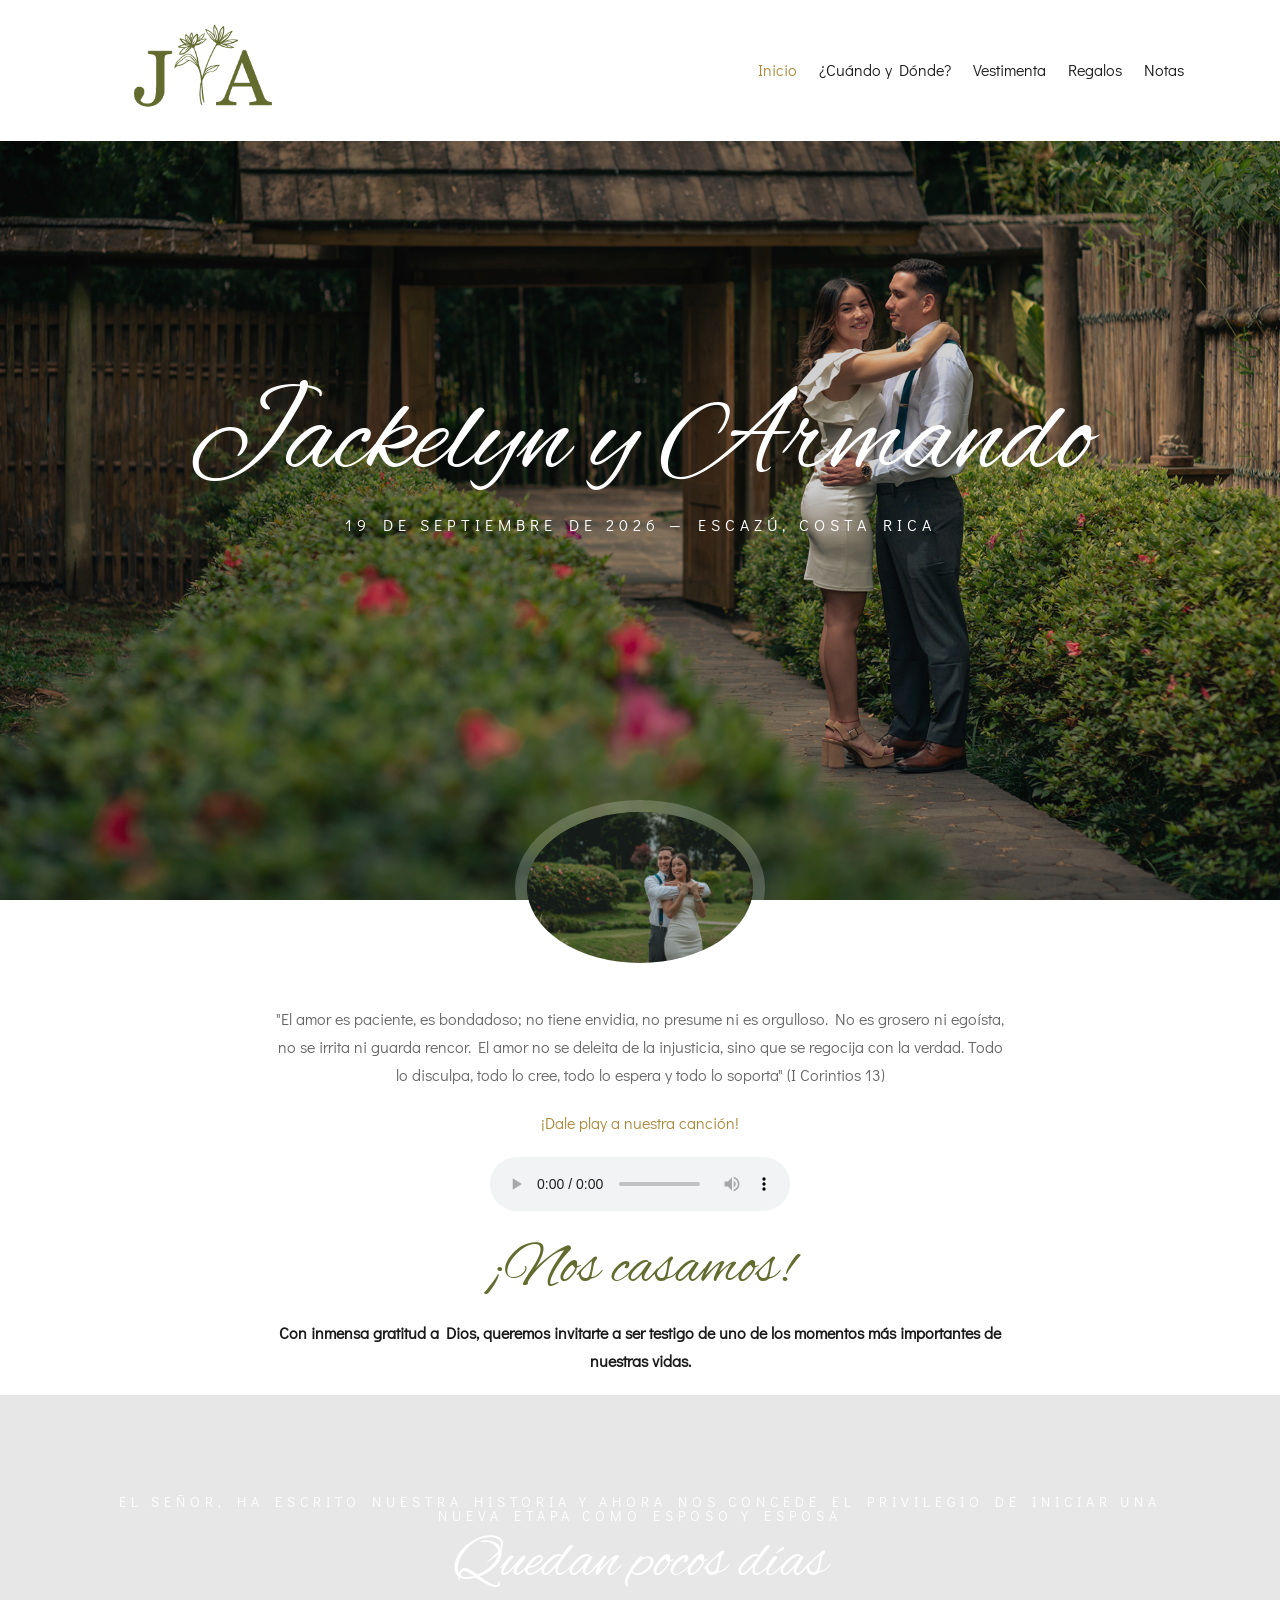
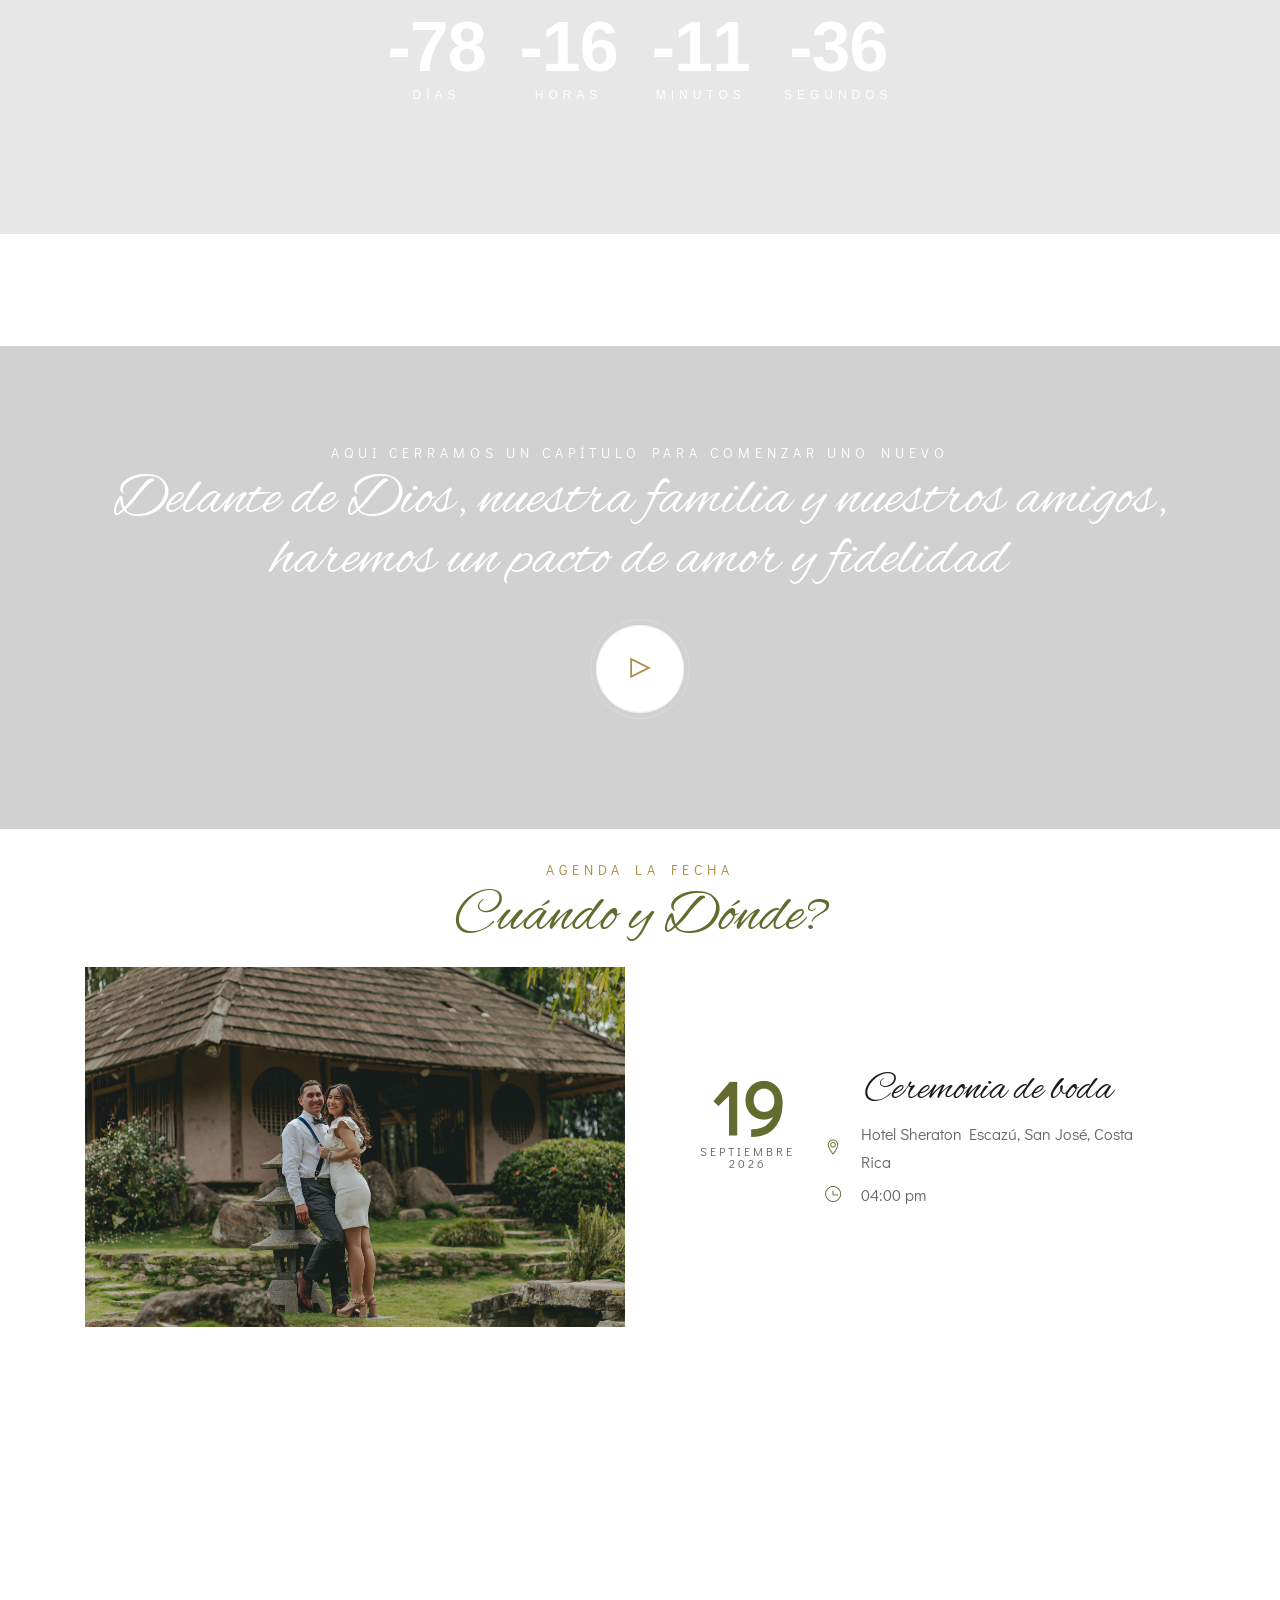
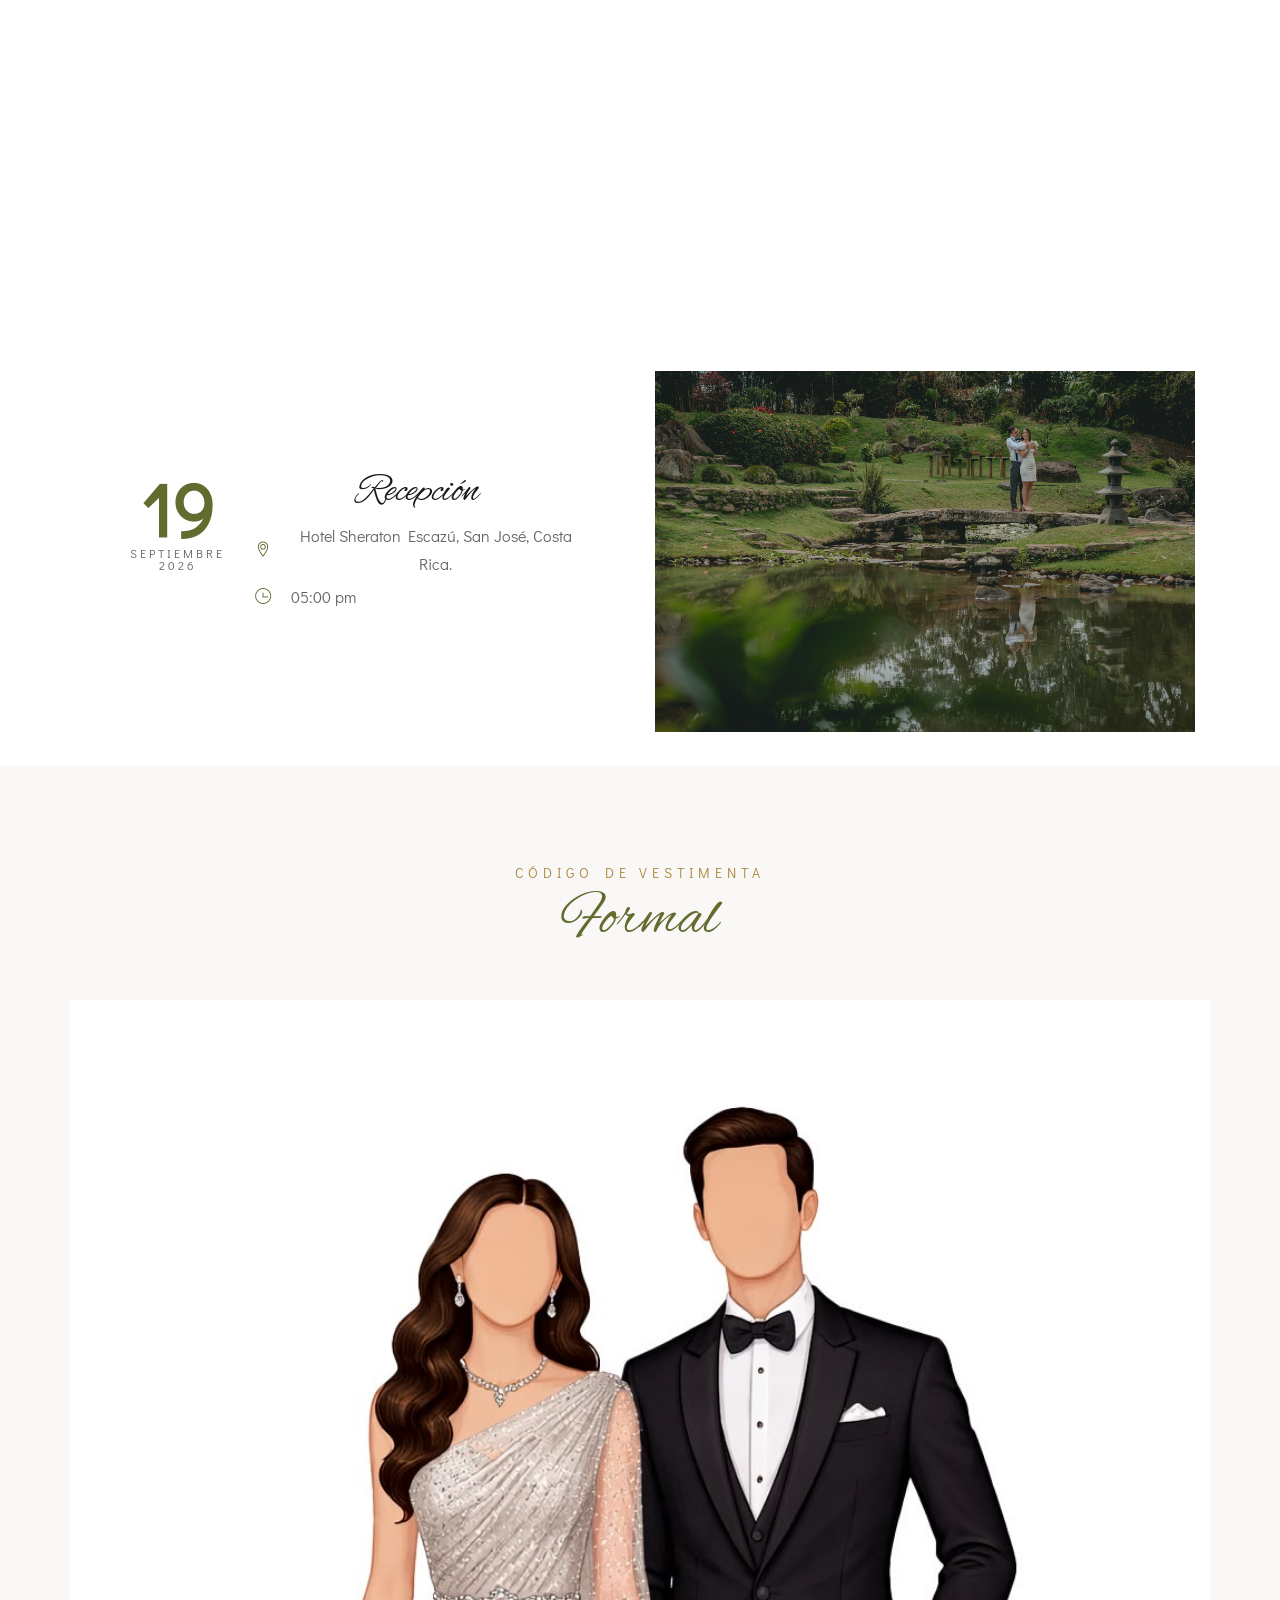
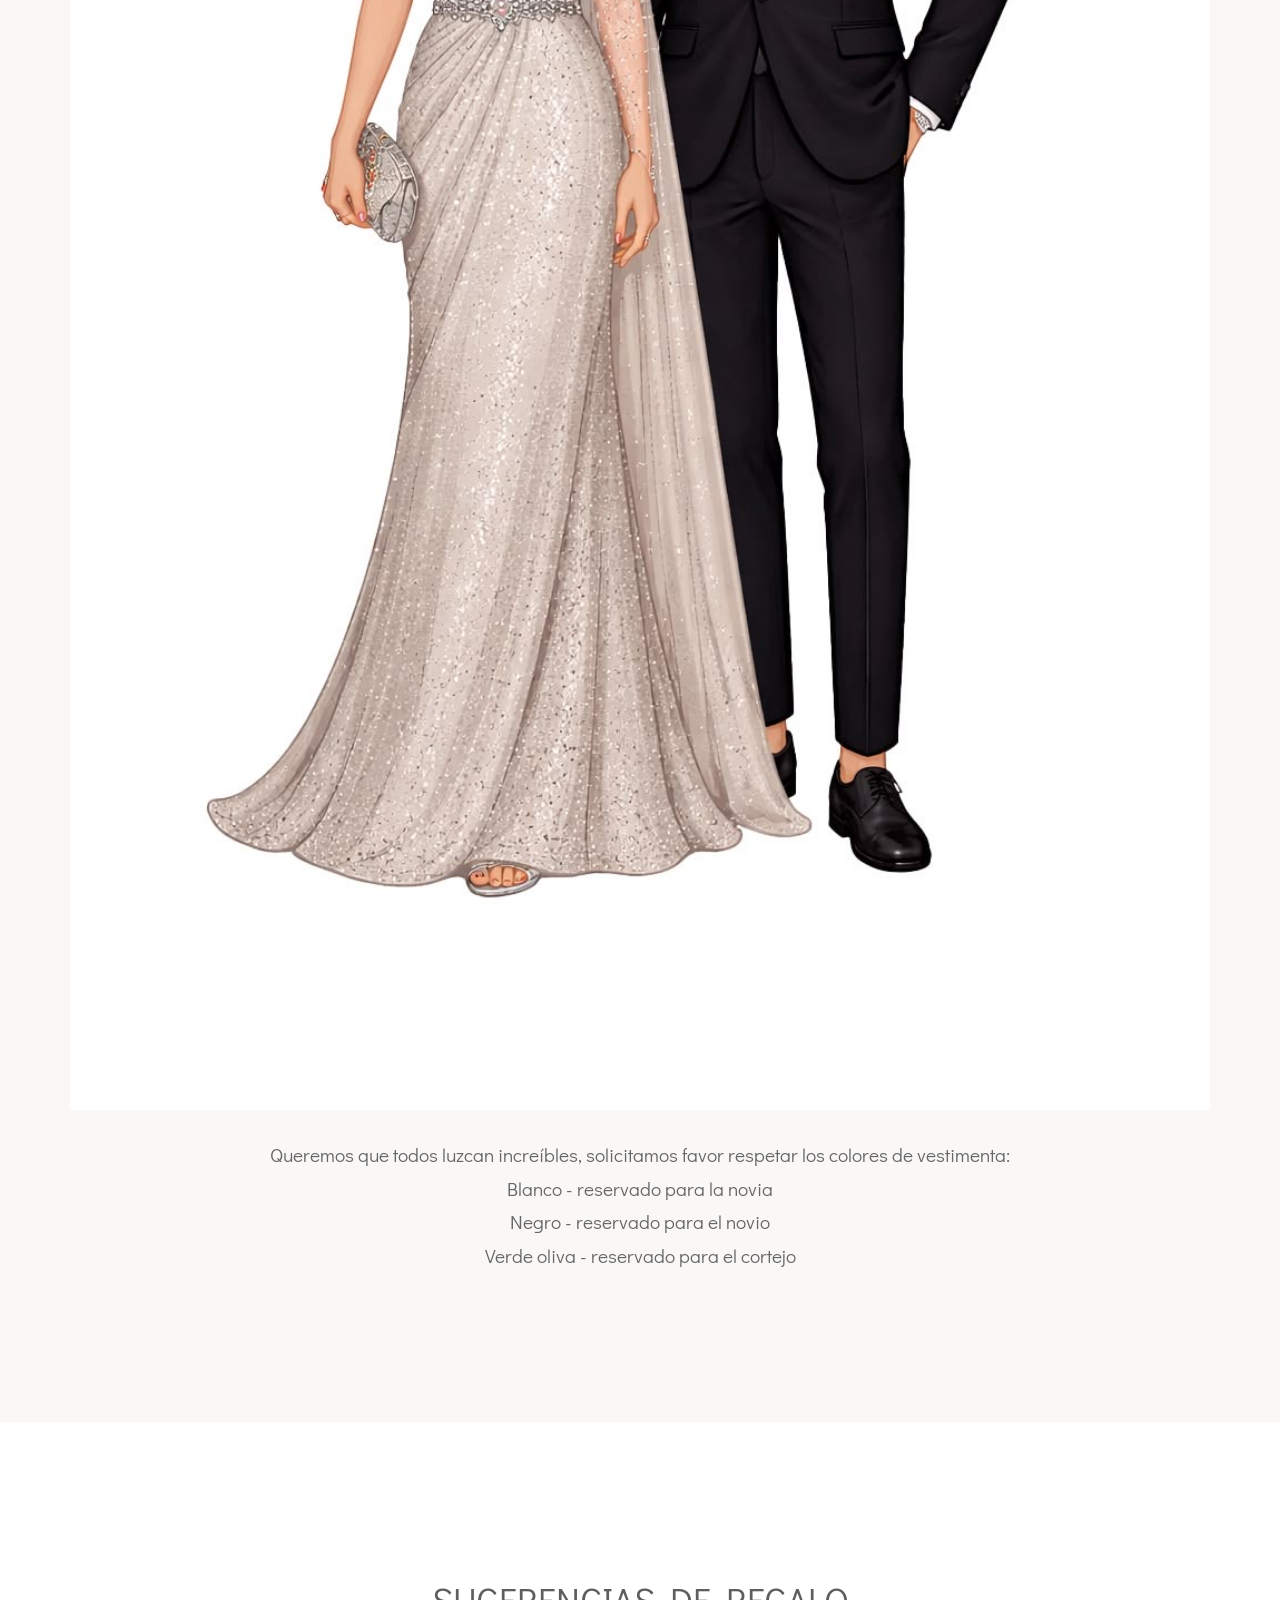
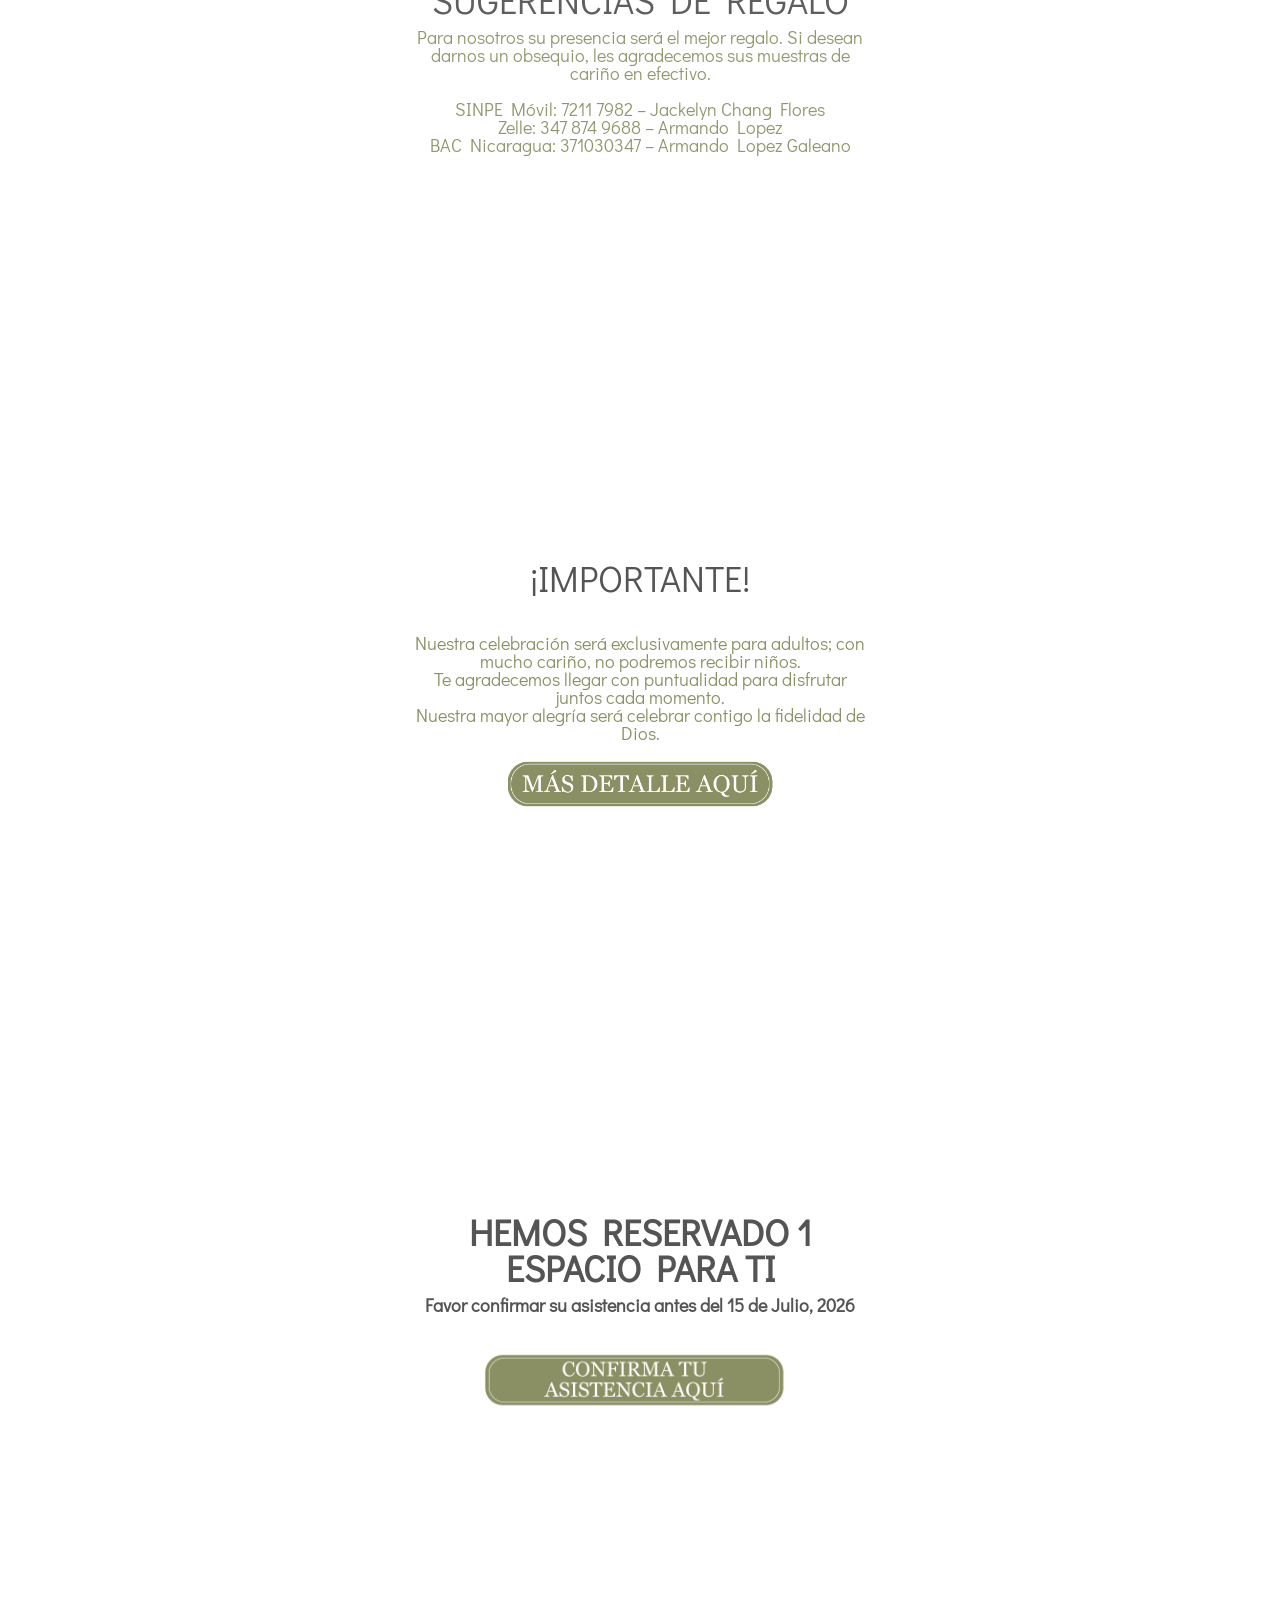
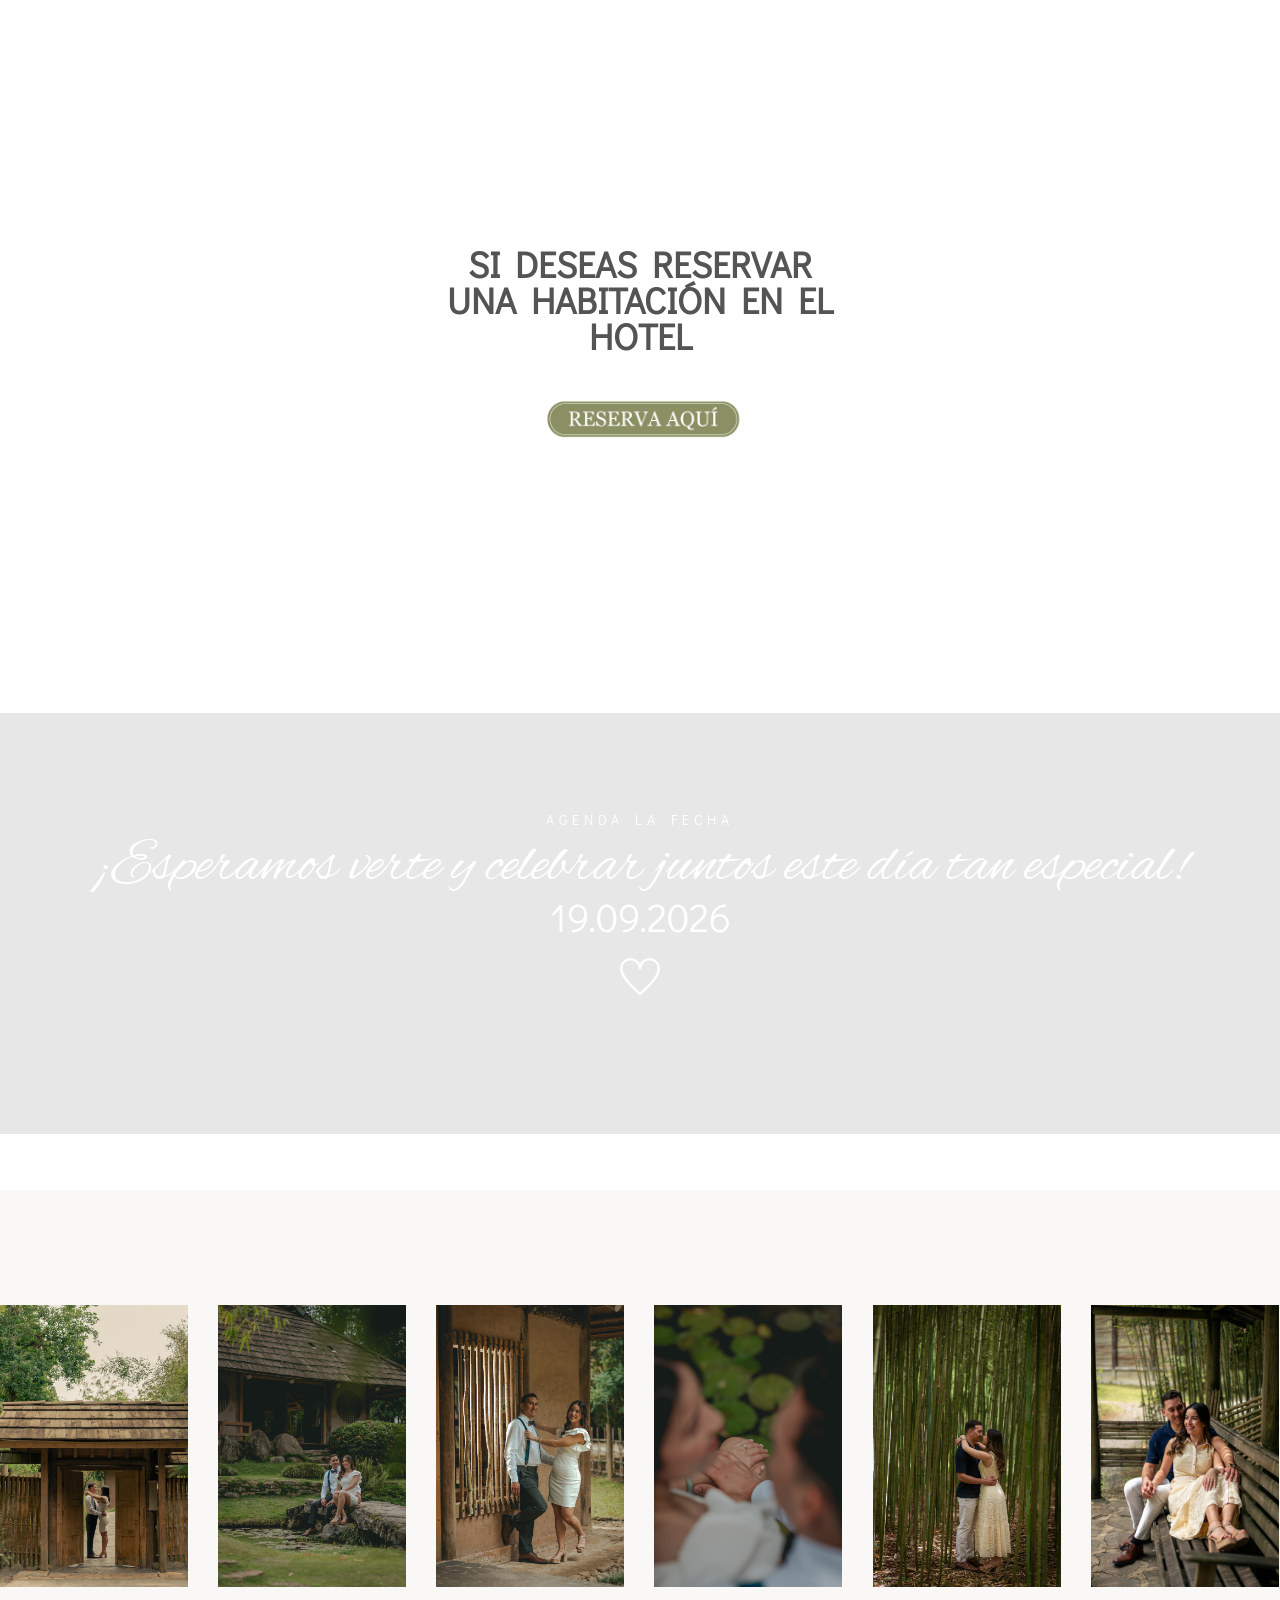
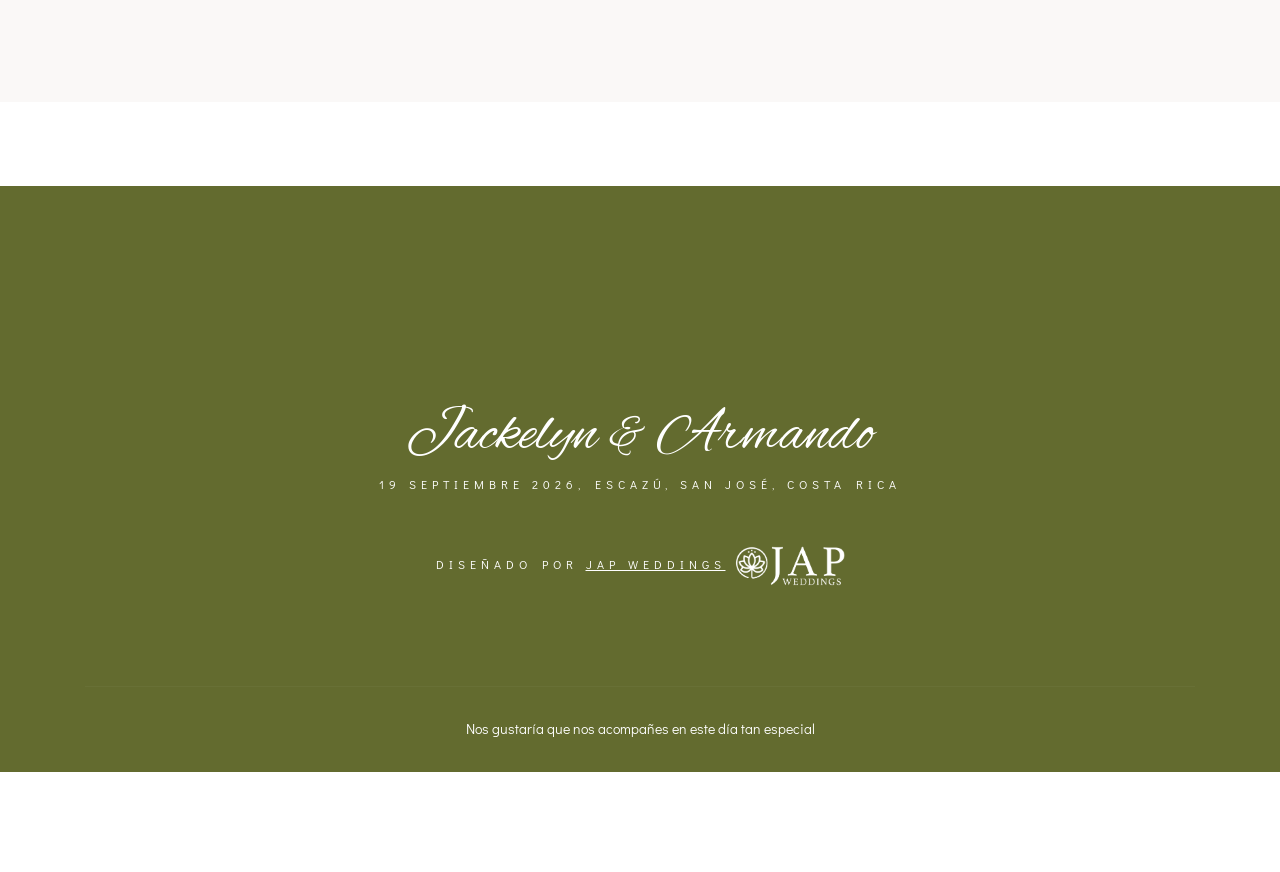
==== commit 1b7abeaa: "Update date from December 2025 to September 2026" ====
--- a/index.html
+++ b/index.html
@@ -238,7 +238,7 @@
                     <div class="content">
                         <div class="date">
                             <h3 style="color: #636b2f;">19</h3>
-                            <h6>Diciembre 2025</h6>
+                            <h6>Septiembre 2026</h6>
                         </div>
                         <div class="cont">
                             <div class="info">
